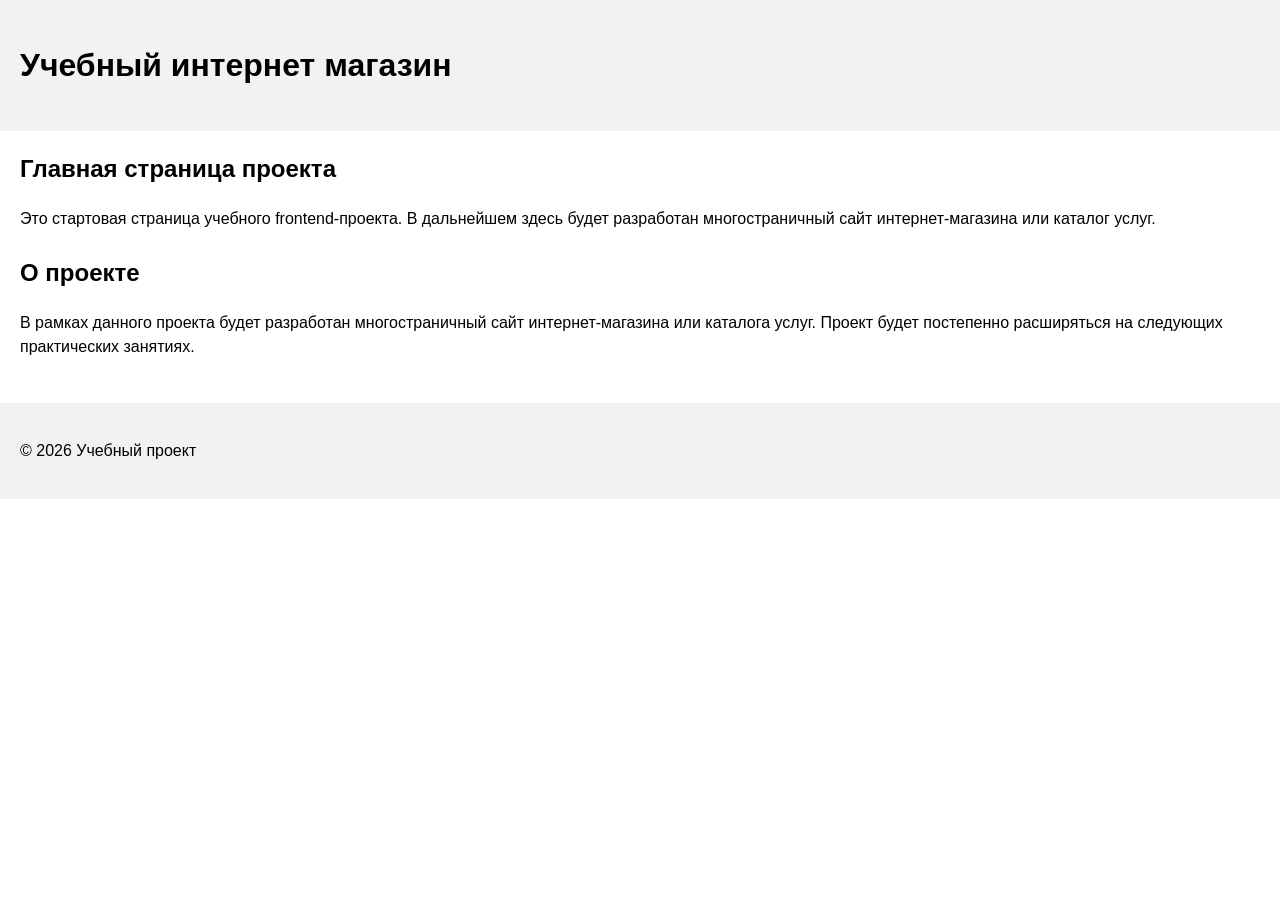
==== index.html @ 9c6c80d5 "feat: add project destriptin section" ====
<!DOCTYPE html>
<html lang="ru">
    <meta charset="UTF-8">
    <meta name = "viewport" content="width=device-width, initial-scale=1.0">
    <title>Каталог товаров</title>
    <link rel="stylesheet" href="css/style.css">

<body>
    <header>
        <h1>Учебный интернет магазин</h1>
    </header>

    <main>
        <section>
            <h2>Главная страница проекта</h2>
            <p>
                Это стартовая страница учебного frontend-проекта.
                В дальнейшем здесь будет разработан многостраничный сайт
                интернет-магазина или каталог услуг.
            </p>
        </section>
        <section>
            <h2>О проекте</h2>
            <p>
                В рамках данного проекта будет разработан многостраничный сайт
                интернет-магазина или каталога услуг. Проект будет постепенно
                расширяться на следующих практических занятиях.
            </p>
        </section>

    </main>

    <footer>
        <p>&copy; 2026 Учебный проект</p>
    </footer>
</body>
</html>
---- css/style.css ----
body {
    margin: 0;
    font-family: Arial, sans-serif;
    line-height: 1.5;
}

header,
main,
footer {
    padding: 20px;
}

header {
    background-color: #f2f2f2;
}

footer {
    background-color: #f2f2f2;
}

section {
  margin-bottom: 24px;
}

section h2 {
  margin-top: 0;
}
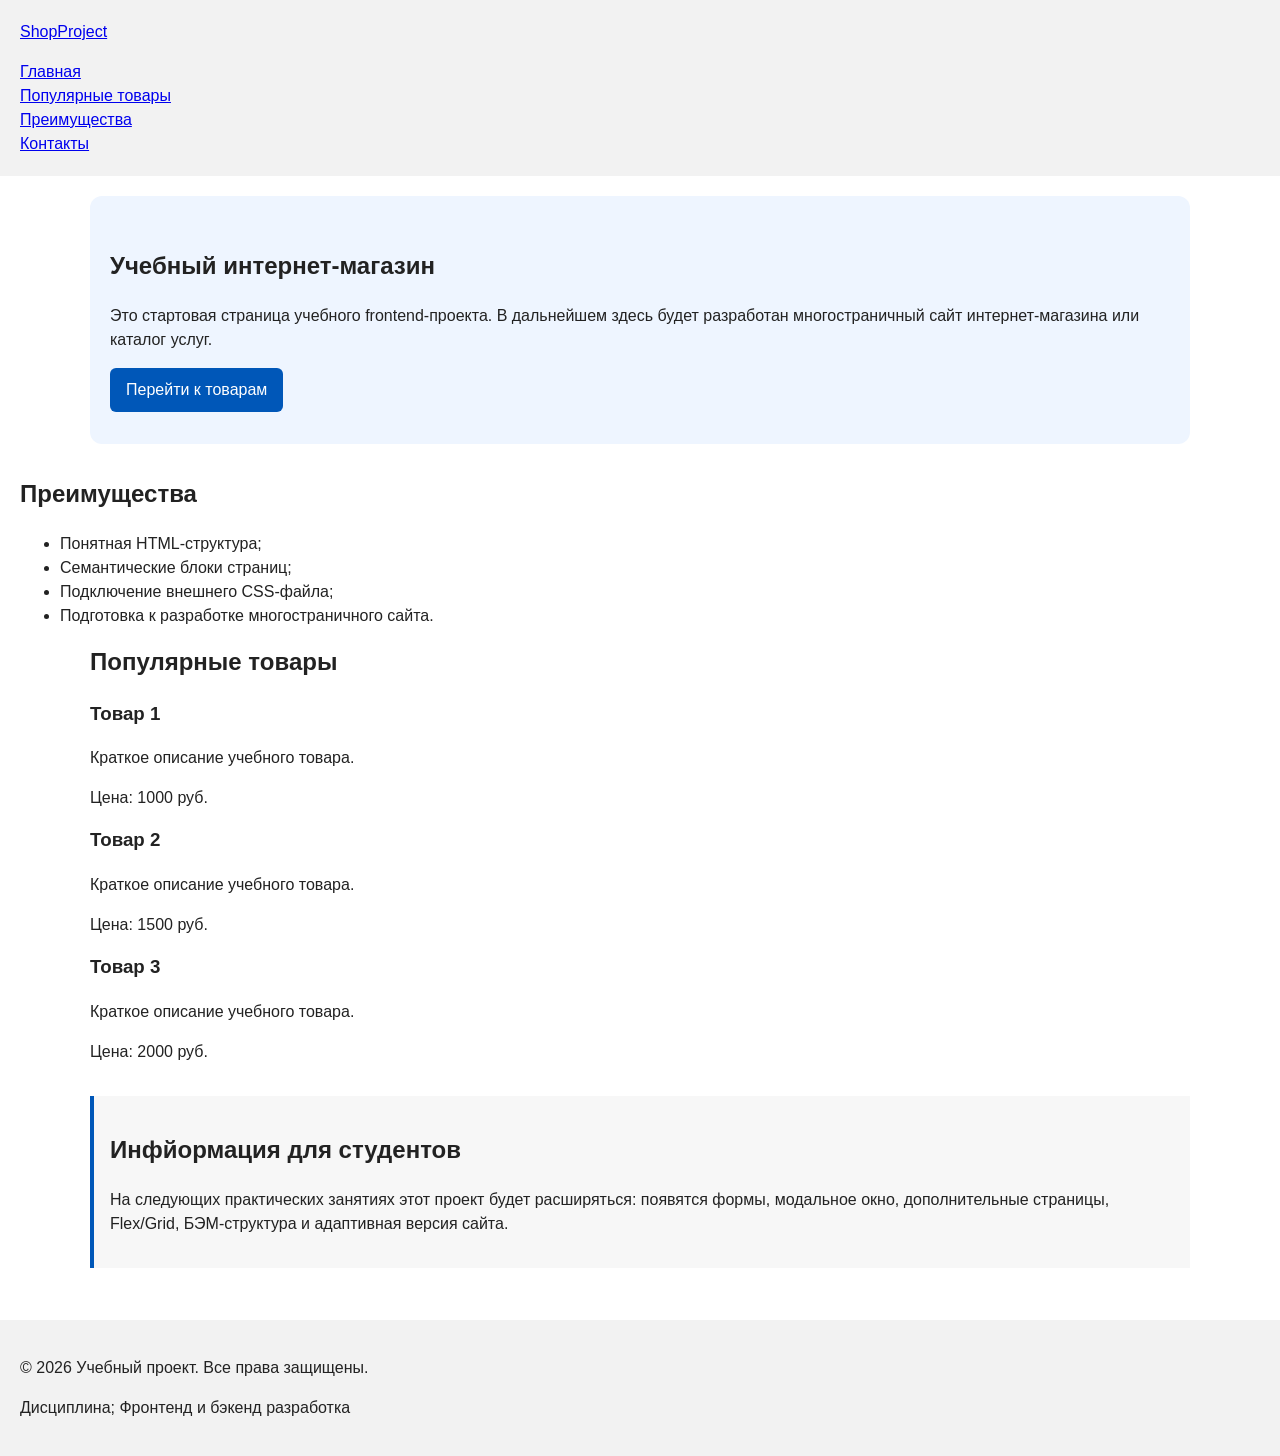
==== commit f843f460: "feat: Add html and css code" ====
--- a/index.html
+++ b/index.html
@@ -7,31 +7,76 @@
 
 <body>
     <header>
-        <h1>Учебный интернет магазин</h1>
+        <div class="site-header">
+            <a class="site-logo" href="index.htm">ShopProject</a>
+            <nav class="site-nav" aria-label="Основная навигация">
+                <ul class="site-nav__list">
+                    <li><a href="index.html">Главная</a></li>
+                    <li><a href="#popular">Популярные товары</a></li>
+                    <li><a href="advantages">Преимущества</a></li>
+                    <li><a href="#contacts">Контакты</a></li>
+                </ul>
+            </nav>
+        </div>
     </header>
 
     <main>
-        <section>
-            <h2>Главная страница проекта</h2>
+        <section class="hero">
+            <h1>Учебный интернет-магазин</h1>
             <p>
                 Это стартовая страница учебного frontend-проекта.
                 В дальнейшем здесь будет разработан многостраничный сайт
                 интернет-магазина или каталог услуг.
             </p>
-        </section>
-        <section>
-            <h2>О проекте</h2>
-            <p>
-                В рамках данного проекта будет разработан многостраничный сайт
-                интернет-магазина или каталога услуг. Проект будет постепенно
-                расширяться на следующих практических занятиях.
-            </p>
+            <a class="button" href="#popular">Перейти к товарам</a>
         </section>
 
+        <section class="selection" id="advantages">
+            <h2>Преимущества</h2>
+            
+            <ul class="advantages-list">
+                <li>Понятная HTML-структура;</li>
+                <li>Семантические блоки страниц;</li>
+                <li>Подключение внешнего CSS-файла;</li>
+                <li>Подготовка к разработке многостраничного сайта.</li>
+            </ul>
+        </section>
+        
+        <section class="section" id="popular">
+            <h2>Популярные товары</h2>
+
+            <article class="product-card">
+                <h3>Товар 1</h3>
+                <p>Краткое описание учебного товара.</p>
+                <p>Цена: 1000 руб.</p>
+            </article>
+
+            <article class="product-card">
+                <h3>Товар 2</h3>
+                <p>Краткое описание учебного товара.</p>
+                <p>Цена: 1500 руб.</p>
+            </article>
+            
+            <article class="product-card">
+                <h3>Товар 3</h3>
+                <p>Краткое описание учебного товара.</p>
+                <p>Цена: 2000 руб.</p>
+            </article>
+        </section>
+
+        <aside class="aside-info">
+            <h2>Инфйормация для студентов</h2>
+            <p>
+                На следующих практических занятиях этот проект будет расширяться:
+                появятся формы, модальное окно, дополнительные страницы, Flex/Grid,
+                БЭМ-структура и адаптивная версия сайта.
+            </p>
+        </aside>
     </main>
 
-    <footer>
-        <p>&copy; 2026 Учебный проект</p>
+    <footer id="contacts">
+        <p>&copy; 2026 Учебный проект. Все права защищены.</p>
+        <p>Дисциплина; Фронтенд и бэкенд разработка</p>
     </footer>
 </body>
 </html>
--- a/css/style.css
+++ b/css/style.css
@@ -1,7 +1,13 @@
+* {
+    box-sizing: border-box;
+}
+
 body {
     margin: 0;
     font-family: Arial, sans-serif;
     line-height: 1.5;
+    color:#222222;
+    background-color: #ffffff;
 }
 
 header,
@@ -18,10 +24,74 @@
     background-color: #f2f2f2;
 }
 
-section {
-  margin-bottom: 24px;
+.site-header {
+    max-width: 1100px;
+    margin: 0 outo;
 }
 
-section h2 {
-  margin-top: 0;
+.sile-logo {
+    font-weight: bold;
+    text-decoration: none;
+    color: #222222;
 }
+
+.site-nav__list {
+    padding: 0;
+    margin: 16px 0 0;
+    list-style: none;
+}
+
+.sile-nav__list li {
+    margin-bottom: 8px;
+}
+
+.sile-nav__list a {
+    color: #0057b8;
+    text-decoration: none;
+}
+
+.site-nav__list a:hover {
+    text-decoration: underline;
+}
+
+.hero {
+    max-width: 1100px;
+    margin: 0 auto 32px;
+    padding: 32px 20px;
+    background-color: #eef5ff;
+    border-radius: 12px;
+}
+
+.section {
+    max-width: 1100px;
+    margin: 0 auto 32px;
+}
+
+.section h2 {
+    margin-top: 0;
+}
+
+.product-card h3 {
+    margin-top: 0;
+}
+
+.button {
+    display: inline-block;
+    padding: 10px 16px;
+    color: #ffffff;
+    background-color: #0057b8;
+    text-decoration: none;
+    border-radius: 6px;
+}
+
+.button:hover {
+    background-color: #003f86;
+}
+
+.aside-info {
+    max-width: 1100px;
+    margin: 0 auto 32px;
+    padding: 16px;
+    border-left: 4px solid #0057b8;
+    background-color: #f7f7f7;
+}
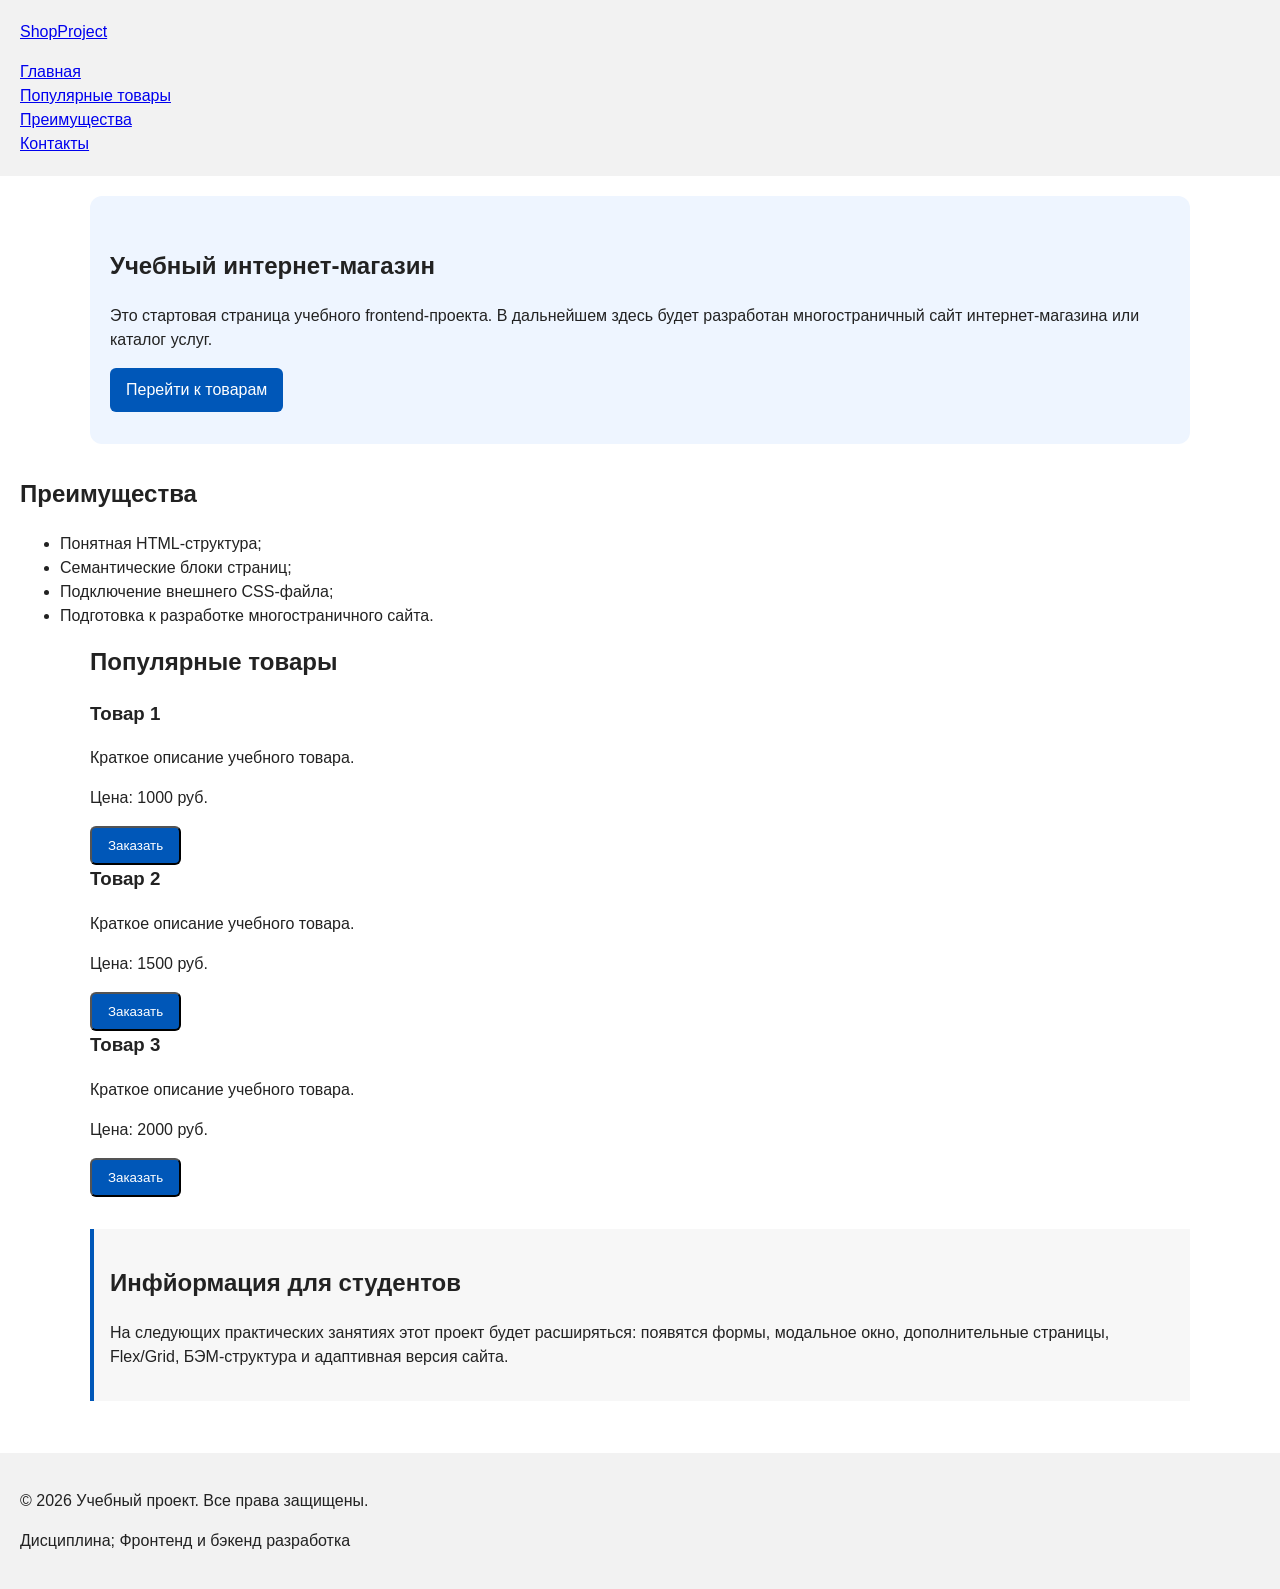
==== commit 5ec6c5c0: "feat: add order form modal and validation" ====
--- a/index.html
+++ b/index.html
@@ -1,9 +1,12 @@
 <!DOCTYPE html>
 <html lang="ru">
-    <meta charset="UTF-8">
-    <meta name = "viewport" content="width=device-width, initial-scale=1.0">
-    <title>Каталог товаров</title>
-    <link rel="stylesheet" href="css/style.css">
+    <head>
+        <meta charset="UTF-8">
+        <meta name = "viewport" content="width=device-width, initial-scale=1.0">
+        <title>Каталог товаров</title>
+        <link rel="stylesheet" href="css/style.css">
+        <script src="js/main.js" defer></script>
+    </head>
 
 <body>
     <header>
@@ -49,18 +52,27 @@
                 <h3>Товар 1</h3>
                 <p>Краткое описание учебного товара.</p>
                 <p>Цена: 1000 руб.</p>
+                <button class="button product-card__button" type="button" data-product="Товар 1">
+                    Заказать
+                </button>
             </article>
 
             <article class="product-card">
                 <h3>Товар 2</h3>
                 <p>Краткое описание учебного товара.</p>
                 <p>Цена: 1500 руб.</p>
+                <button class="button product-card__button" type="button" data-product="Товар 2">
+                    Заказать
+                </button>
             </article>
             
             <article class="product-card">
                 <h3>Товар 3</h3>
                 <p>Краткое описание учебного товара.</p>
                 <p>Цена: 2000 руб.</p>
+                <button class="button product-card__button" type="button" data-product="Товар 3">
+                    Заказать
+                </button>
             </article>
         </section>
 
@@ -78,5 +90,103 @@
         <p>&copy; 2026 Учебный проект. Все права защищены.</p>
         <p>Дисциплина; Фронтенд и бэкенд разработка</p>
     </footer>
+
+    <dialog class="order-dialog" id="order-dialog" aria-labelledby="order-dialog-title">
+        <h2 id="order-dialog-title">Оформление заявки</h2>
+
+        <form class="order-form" id="order-form" action="#" method="post" novalidate>
+            <input id="selected-product" name="selected-product" type="hidden">
+
+            <div class="form-field">
+                <label for="order-name">Имя</label>
+                <input
+                    id="order-name"
+                    name="name"
+                    type="text"
+                    placeholder="Ввкдите ваше имя"
+                    minlength="2"
+                    autocomplete="given-name"
+                    required
+                >
+            </div>
+
+            <div class="form-field">
+                <label for="order-email">E-mail</label>
+                <input
+                    id="order-email"
+                    name="email"
+                    type="email"
+                    placeholder="example@mail.ru"
+                    autocomplete="email"
+                    required
+                >
+            </div>
+
+            <div class="form-field">
+                <label for="order-phone">Телефон</label>
+                <input
+                    id="order-phone"
+                    name="order-phone"
+                    type="tel"
+                    inputmode="tel"
+                    placeholder="+7 (900) 000-00-00"
+                    pattern="^\+7 \(\d{3}\) \d{3}-\d{2}-\d{2}$"
+                    required
+                >
+                <small>Формат: +7 (900) 000-00-00</small>
+            </div>
+
+            <div class="form-field">
+                <label for="order-date">Дата связи</label>
+                <input
+                    id="order-date"
+                    name="date"
+                    type="date"
+                >
+            </div>
+
+            <div class="form-field">
+                <label for="order-topic">Тема заявки</label>
+                <select id="order-topic" name="topic" required>
+                    <option value="">Выберите тему</option>
+                    <option value="product">Заказ товара</option>
+                    <option value="consultation">Консультация</option>
+                    <option value="delivery">Доставка</option>
+                </select>
+                </div>
+
+            <div class="form-field">
+                <label for="order-comment">Комментарий</label>
+                <textarea
+                    id="order-comment"
+                    name="comment"
+                    rows="4"
+                    placeholder="Укажите дополнительную информацию"
+                ></textarea>
+            </div>
+
+            <div class="form-field form-field--checkbox">
+                <label>
+                    <input
+                    id="order-agreement"
+                    name="agreement"
+                    type="checkbox"
+                    required
+                    >
+                    Я согласен на обработку данных
+                </label>
+            </div>
+
+            <div class="form-actions">
+                <button type="button" id="close-order-dialog">Закрыть</button>
+                <button type="submit">Отправить заявку</button>
+            </div>
+
+        </form>
+    </dialog>
+
+    <p class="success-message" id="success-message" hidden>
+        Форма успешно отправлена!
+    </p>
 </body>
 </html>
--- a/css/style.css
+++ b/css/style.css
@@ -94,4 +94,70 @@
     padding: 16px;
     border-left: 4px solid #0057b8;
     background-color: #f7f7f7;
-}+}
+
+.order-dialog {
+  width: min(100% - 32px, 560px);
+  padding: 24px;
+  border: none;
+  border-radius: 12px;
+}
+
+.order-dialog::backdrop {
+  background-color: rgba(0, 0, 0, 0.5);
+}
+
+.form-field {
+  margin-bottom: 16px;
+}
+
+.form-field label {
+  display: block;
+  margin-bottom: 6px;
+}
+
+.form-field input,
+.form-field select,
+.form-field textarea {
+  width: 100%;
+  padding: 10px 12px;
+  border: 1px solid #cccccc;
+  border-radius: 6px;
+  font: inherit;
+}
+
+.form-field input[type="checkbox"] {
+  width: auto;
+}
+
+.form-field small {
+  display: block;
+  margin-top: 4px;
+  color: #666666;
+}
+
+.form-field input:focus-visible,
+.form-field select:focus-visible,
+.form-field textarea:focus-visible,
+.form-actions button:focus-visible {
+  outline: 2px solid #0057b8;
+  outline-offset: 2px;
+}
+
+[aria-invalid="true"] {
+  border-color: #b00020;
+}
+
+.form-actions {
+  display: flex;
+  gap: 12px;
+  margin-top: 20px;
+}
+
+.success-message {
+  max-width: 1100px;
+  margin: 24px auto;
+  padding: 16px;
+  border-left: 4px solid #168a2f;
+  background-color: #eefaf0;
+}
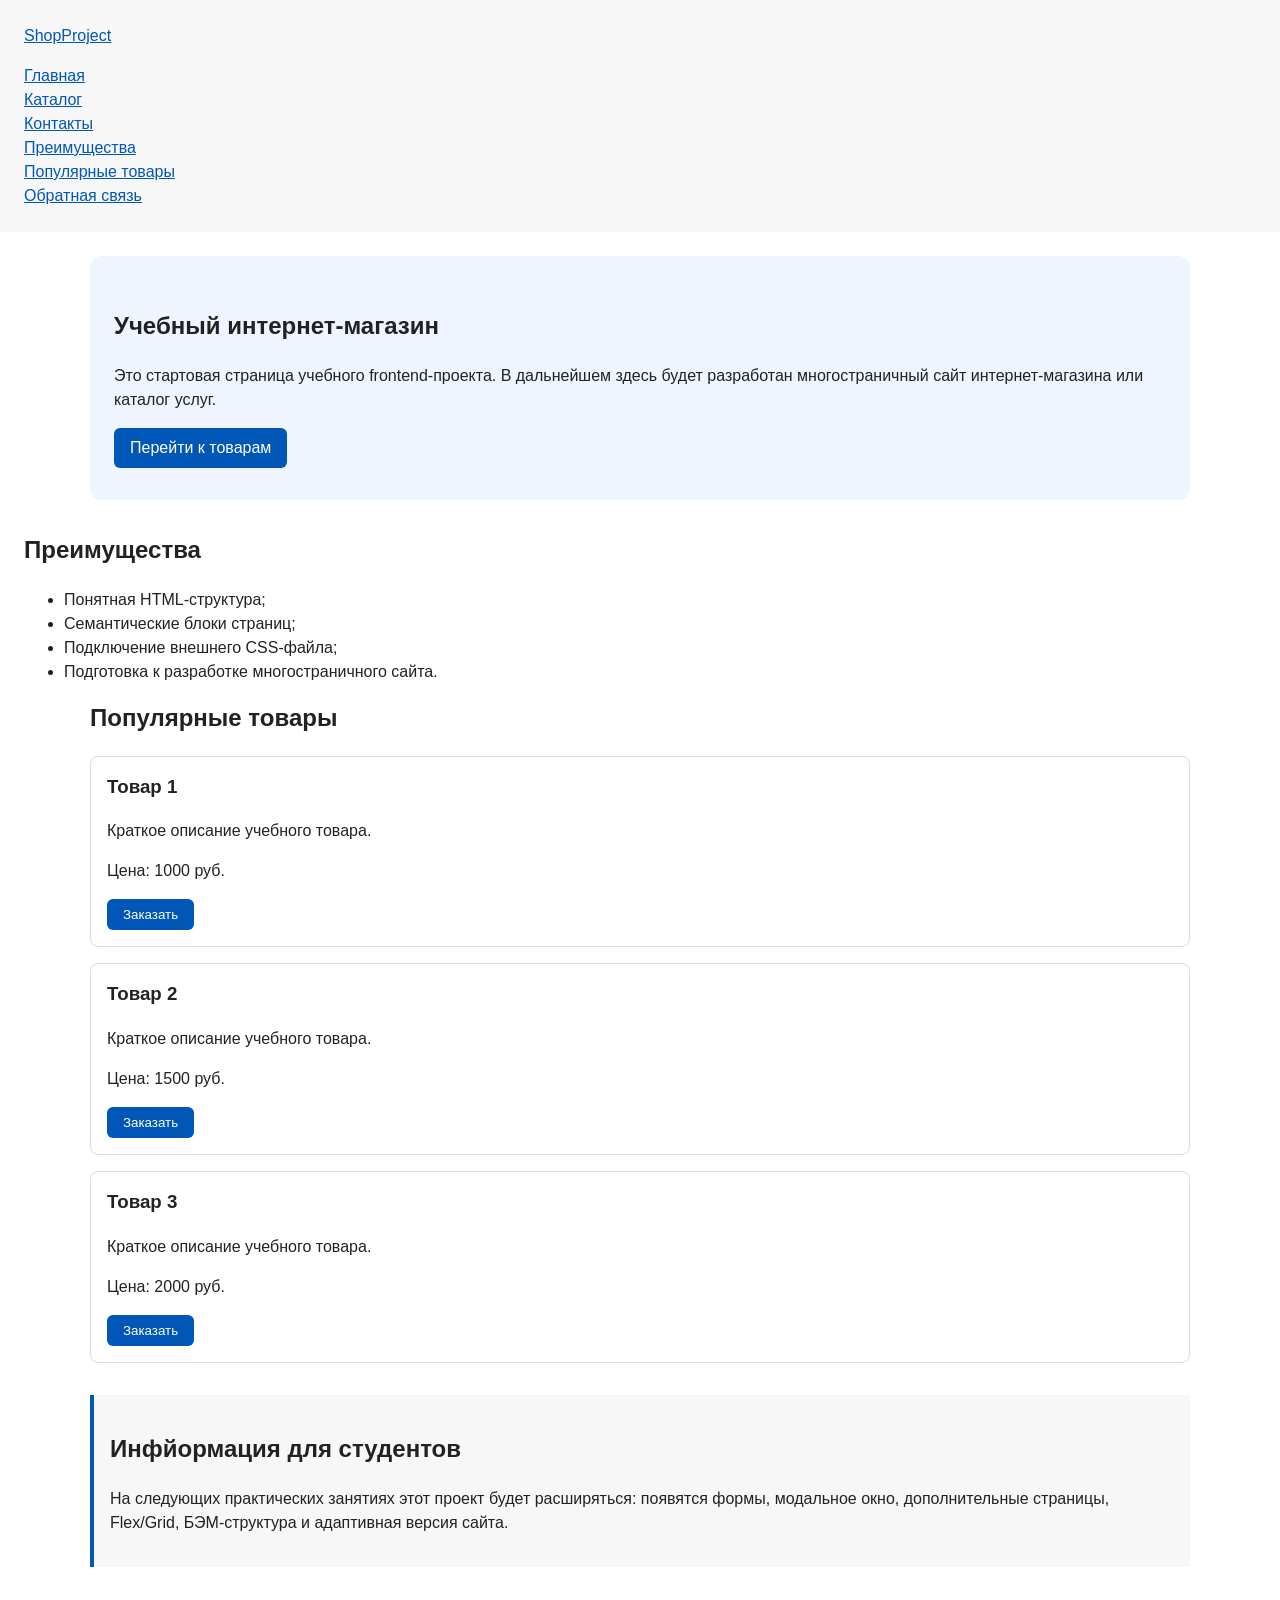
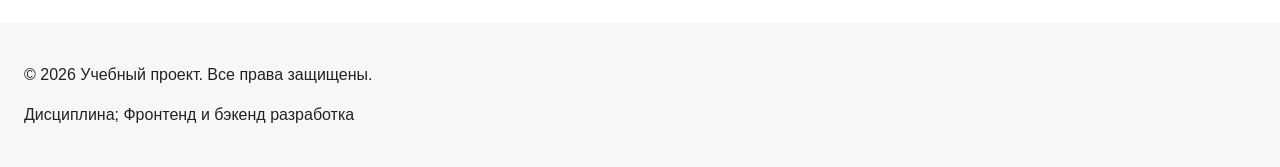
==== commit 34feea36: "feat: add multi-page structure navigation and anchors" ====
--- a/index.html
+++ b/index.html
@@ -15,9 +15,11 @@
             <nav class="site-nav" aria-label="Основная навигация">
                 <ul class="site-nav__list">
                     <li><a href="index.html">Главная</a></li>
-                    <li><a href="#popular">Популярные товары</a></li>
-                    <li><a href="advantages">Преимущества</a></li>
-                    <li><a href="#contacts">Контакты</a></li>
+                    <li><a href="catalog.html">Каталог</a></li>
+                    <li><a href="contacts.html">Контакты</a></li>
+                    <li><a href="index.html#advantages">Преимущества</a></li>
+                    <li><a href="index.html#popular">Популярные товары</a></li>
+                    <li><a href="index.html#contacts">Обратная связь</a></li>
                 </ul>
             </nav>
         </div>
--- a/css/style.css
+++ b/css/style.css
@@ -1,28 +1,86 @@
+/* ===============================
+   1. Переменные проекта
+   =============================== */
+:root {
+  /* Основные цвета проекта */
+  --color-bg: #ffffff;
+  --color-text: #222222;
+  --color-muted: #666666;
+  --color-primary: #0057b8;
+  --color-primary-dark: #003f86;
+  --color-border: #dddddd;
+  --color-surface: #f7f7f7;
+  --color-surface-accent: #eef5ff;
+  --color-danger: #b00020;
+  --color-success: #168a2f;
+  --color-success-bg: #eefaf0;
+  --color-white: #ffffff;
+
+  /* Отступы */
+  --space-xs: 4px;
+  --space-sm: 8px;
+  --space-md: 16px;
+  --space-lg: 24px;
+  --space-xl: 32px;
+
+  /* Скругления */
+  --radius-sm: 6px;
+  --radius-md: 8px;
+  --radius-lg: 12px;
+
+  /* Размеры */
+  --container-width: 1100px;
+}
+
+
+/* ===============================
+   2. Базовые стили
+   =============================== */
+
 * {
-    box-sizing: border-box;
+  box-sizing: border-box;
 }
 
 body {
-    margin: 0;
-    font-family: Arial, sans-serif;
-    line-height: 1.5;
-    color:#222222;
-    background-color: #ffffff;
-}
+  margin: 0;
+  font-family: Arial, sans-serif;
+  line-height: 1.5;
+  color: var(--color-text);
+  background-color: var(--color-bg);
+}
+
+/* ===============================
+   3. Общие элементы интерфейса
+   =============================== */
 
 header,
 main,
 footer {
-    padding: 20px;
-}
+  padding: var(--space-lg);
+}
+
 
 header {
-    background-color: #f2f2f2;
+  background-color: var(--color-surface);
 }
 
 footer {
-    background-color: #f2f2f2;
-}
+  background-color: var(--color-surface);
+}
+
+a {
+  color: var(--color-primary);
+}
+
+a:hover {
+  color: var(--color-primary-dark);
+}
+
+a:focus-visible {
+  outline: 2px solid var(--color-primary);
+  outline-offset: 3px;
+}
+
 
 .site-header {
     max-width: 1100px;
@@ -54,47 +112,83 @@
     text-decoration: underline;
 }
 
+/* ===============================
+   4. Компоненты страницы
+   =============================== */
+
+
 .hero {
-    max-width: 1100px;
-    margin: 0 auto 32px;
-    padding: 32px 20px;
-    background-color: #eef5ff;
-    border-radius: 12px;
+  max-width: var(--container-width);
+  margin: 0 auto var(--space-xl);
+  padding: var(--space-xl) var(--space-lg);
+  background-color: var(--color-surface-accent);
+  border-radius: var(--radius-lg);
 }
 
 .section {
-    max-width: 1100px;
-    margin: 0 auto 32px;
+  max-width: var(--container-width);
+  margin: 0 auto var(--space-xl);
 }
 
 .section h2 {
-    margin-top: 0;
+  margin-top: 0;
+}
+
+.product-card {
+  margin-bottom: var(--space-md);
+  padding: var(--space-md);
+  border: 1px solid var(--color-border);
+  border-radius: var(--radius-md);
+  background-color: var(--color-bg);
+}
+
+.product-card:hover {
+  border-color: var(--color-primary);
 }
 
 .product-card h3 {
-    margin-top: 0;
+  margin-top: 0;
 }
 
 .button {
-    display: inline-block;
-    padding: 10px 16px;
-    color: #ffffff;
-    background-color: #0057b8;
-    text-decoration: none;
-    border-radius: 6px;
+  display: inline-block;
+  padding: var(--space-sm) var(--space-md);
+  color: var(--color-white);
+  background-color: var(--color-primary);
+  text-decoration: none;
+  border: none;
+  border-radius: var(--radius-sm);
+  cursor: pointer;
 }
 
 .button:hover {
-    background-color: #003f86;
-}
+  background-color: var(--color-primary-dark);
+}
+
+.button:focus-visible {
+  outline: 2px solid var(--color-primary);
+  outline-offset: 3px;
+}
+
+.button:disabled {
+  opacity: 0.6;
+  cursor: not-allowed;
+}
+
 
 .aside-info {
-    max-width: 1100px;
-    margin: 0 auto 32px;
-    padding: 16px;
-    border-left: 4px solid #0057b8;
-    background-color: #f7f7f7;
-}
+  max-width: var(--container-width);
+  margin: 0 auto var(--space-xl);
+  padding: var(--space-md);
+  border-left: 4px solid var(--color-primary);
+  background-color: var(--color-surface);
+}
+
+
+/* ===============================
+   5. Форма и модальное окно
+   =============================== */
+
 
 .order-dialog {
   width: min(100% - 32px, 560px);
@@ -107,24 +201,32 @@
   background-color: rgba(0, 0, 0, 0.5);
 }
 
+.order-dialog {
+  width: min(100% - 32px, 560px);
+  padding: var(--space-lg);
+  border: none;
+  border-radius: var(--radius-lg);
+}
+
+.order-dialog::backdrop {
+  background-color: rgba(0, 0, 0, 0.5);
+}
+
 .form-field {
-  margin-bottom: 16px;
+  margin-bottom: var(--space-md);
 }
 
 .form-field label {
   display: block;
-  margin-bottom: 6px;
-}
-
-.form-field input,
-.form-field select,
-.form-field textarea {
-  width: 100%;
-  padding: 10px 12px;
-  border: 1px solid #cccccc;
-  border-radius: 6px;
-  font: inherit;
-}
+  margin-bottom: var(--space-xs);
+}
+
+.form-field input:hover,
+.form-field select:hover,
+.form-field textarea:hover {
+  border-color: var(--color-primary);
+}
+
 
 .form-field input[type="checkbox"] {
   width: auto;
@@ -132,32 +234,27 @@
 
 .form-field small {
   display: block;
-  margin-top: 4px;
-  color: #666666;
+  margin-top: var(--space-xs);
+  color: var(--color-muted);
 }
 
 .form-field input:focus-visible,
 .form-field select:focus-visible,
 .form-field textarea:focus-visible,
 .form-actions button:focus-visible {
-  outline: 2px solid #0057b8;
-  outline-offset: 2px;
+  outline: 2px solid var(--color-primary);
+  outline-offset: 3px;
 }
 
 [aria-invalid="true"] {
-  border-color: #b00020;
-}
-
-.form-actions {
-  display: flex;
-  gap: 12px;
-  margin-top: 20px;
+  border-color: var(--color-danger);
 }
 
 .success-message {
-  max-width: 1100px;
-  margin: 24px auto;
-  padding: 16px;
-  border-left: 4px solid #168a2f;
-  background-color: #eefaf0;
-}
+  max-width: var(--container-width);
+  margin: var(--space-lg) auto;
+  padding: var(--space-md);
+  border-left: 4px solid var(--color-success);
+  background-color: var(--color-success-bg);
+}
+
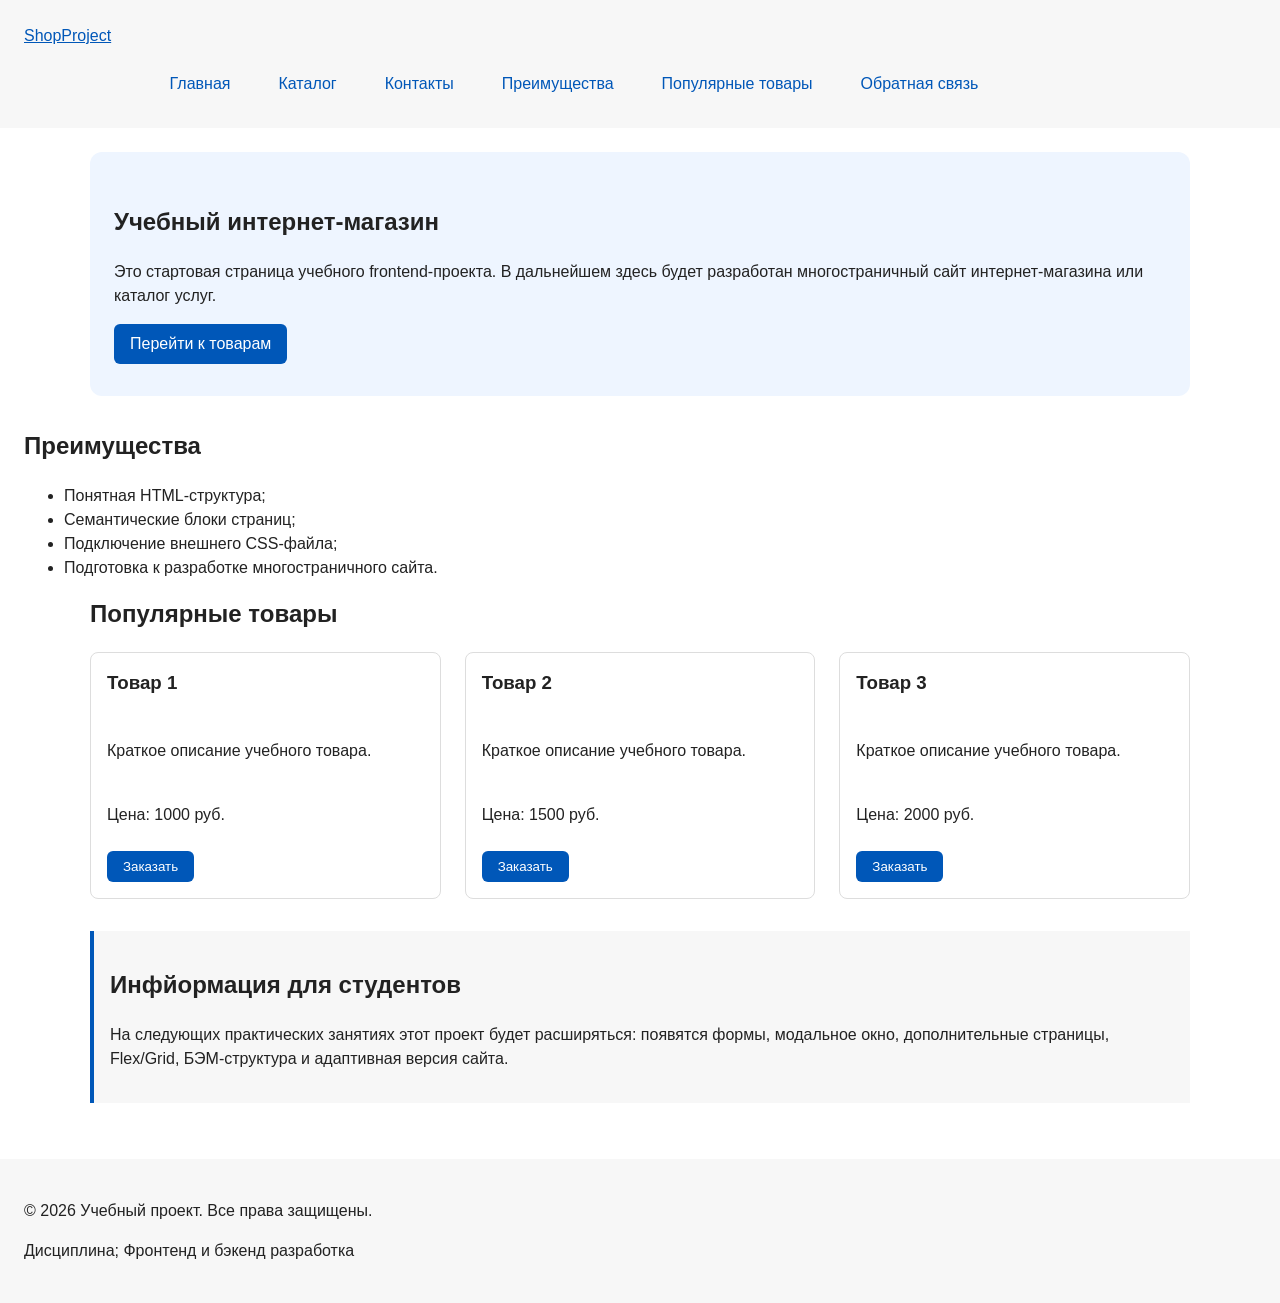
==== commit fd632248: "feat: add flex navigation and calalog layout" ====
--- a/index.html
+++ b/index.html
@@ -50,33 +50,36 @@
         <section class="section" id="popular">
             <h2>Популярные товары</h2>
 
-            <article class="product-card">
-                <h3>Товар 1</h3>
-                <p>Краткое описание учебного товара.</p>
-                <p>Цена: 1000 руб.</p>
-                <button class="button product-card__button" type="button" data-product="Товар 1">
-                    Заказать
-                </button>
-            </article>
+            <div class="products-grid">
+                <article class="product-card">
+                    <h3>Товар 1</h3>
+                    <p>Краткое описание учебного товара.</p>
+                    <p>Цена: 1000 руб.</p>
+                    <button class="button product-card__button" type="button" data-product="Товар 1">
+                        Заказать
+                    </button>
+                </article>
 
-            <article class="product-card">
-                <h3>Товар 2</h3>
-                <p>Краткое описание учебного товара.</p>
-                <p>Цена: 1500 руб.</p>
-                <button class="button product-card__button" type="button" data-product="Товар 2">
-                    Заказать
-                </button>
-            </article>
-            
-            <article class="product-card">
-                <h3>Товар 3</h3>
-                <p>Краткое описание учебного товара.</p>
-                <p>Цена: 2000 руб.</p>
-                <button class="button product-card__button" type="button" data-product="Товар 3">
-                    Заказать
-                </button>
-            </article>
-        </section>
+                <article class="product-card">
+                    <h3>Товар 2</h3>
+                    <p>Краткое описание учебного товара.</p>
+                    <p>Цена: 1500 руб.</p>
+                    <button class="button product-card__button" type="button" data-product="Товар 2">
+                        Заказать
+                    </button>
+                </article>
+
+                <article class="product-card">
+                    <h3>Товар 3</h3>
+                    <p>Краткое описание учебного товара.</p>
+                    <p>Цена: 2000 руб.</p>
+                    <button class="button product-card__button" type="button" data-product="Товар 3">
+                        Заказать
+                    </button>
+                </article>
+            </div>
+            </section>
+
 
         <aside class="aside-info">
             <h2>Инфйормация для студентов</h2>
--- a/css/style.css
+++ b/css/style.css
@@ -49,6 +49,87 @@
   background-color: var(--color-bg);
 }
 
+.breadcrumbs {
+  max-width: var(--container-width);
+  margin: 0 auto var(--space-md);
+  font-size: 14px;
+  color: var(--color-muted);
+}
+
+.breadcrumbs a {
+  color: var(--color-primary);
+}
+
+.breadcrumbs span::before {
+  content: " / ";
+  color: var(--color-muted);
+}
+
+html {
+  scroll-behavior: smooth;
+}
+
+:target {
+  outline: 2px dashed var(--color-primary);
+  outline-offset: 4px;
+}
+
+.products-grid {
+  display: grid;
+  grid-template-columns: repeat(3, 1fr);
+  gap: var(--space-lg);
+}
+
+.catalog-layout {
+  max-width: var(--container-width);
+  margin: 0 auto var(--space-xl);
+  display: grid;
+  grid-template-columns: 260px 1fr;
+  grid-template-areas: "filters products";
+  gap: var(--space-lg);
+}
+
+.catalog-filters {
+  grid-area: filters;
+  padding: var(--space-md);
+  border: 1px solid var(--color-border);
+  border-radius: var(--radius-md);
+  background-color: var(--color-surface);
+}
+
+.catalog-products {
+  grid-area: products;
+}
+
+.filters-form {
+  display: grid;
+  gap: var(--space-md);
+}
+
+.filters-form fieldset {
+  margin: 0;
+  padding: var(--space-md);
+  border: 1px solid var(--color-border);
+  border-radius: var(--radius-sm);
+}
+
+.filters-form legend {
+  font-weight: 700;
+}
+
+.filters-form label {
+  display: block;
+  margin-bottom: var(--space-sm);
+}
+
+.filters-form input[type="number"] {
+  width: 100%;
+  padding: 8px 10px;
+  border: 1px solid var(--color-border);
+  border-radius: var(--radius-sm);
+  font: inherit;
+}
+
 /* ===============================
    3. Общие элементы интерфейса
    =============================== */
@@ -94,23 +175,29 @@
 }
 
 .site-nav__list {
-    padding: 0;
-    margin: 16px 0 0;
-    list-style: none;
-}
-
-.sile-nav__list li {
-    margin-bottom: 8px;
-}
-
-.sile-nav__list a {
-    color: #0057b8;
-    text-decoration: none;
+  display: flex;
+  flex-wrap: wrap;
+  justify-content: center;
+  align-items: center;
+  gap: var(--space-md);
+  padding: 0;
+  margin: var(--space-md) 0 0;
+  list-style: none;
+}
+
+.site-nav__list a {
+  display: inline-block;
+  padding: var(--space-sm) var(--space-md);
+  color: var(--color-primary);
+  text-decoration: none;
+  border-radius: var(--radius-sm);
 }
 
 .site-nav__list a:hover {
-    text-decoration: underline;
-}
+  color: var(--color-white);
+  background-color: var(--color-primary);
+}
+
 
 /* ===============================
    4. Компоненты страницы
@@ -135,11 +222,19 @@
 }
 
 .product-card {
-  margin-bottom: var(--space-md);
+  display: flex;
+  flex-direction: column;
+  gap: var(--space-sm);
+  margin-bottom: 0;
   padding: var(--space-md);
   border: 1px solid var(--color-border);
   border-radius: var(--radius-md);
   background-color: var(--color-bg);
+}
+
+.product-card .button {
+  margin-top: auto;
+  align-self: flex-start;
 }
 
 .product-card:hover {
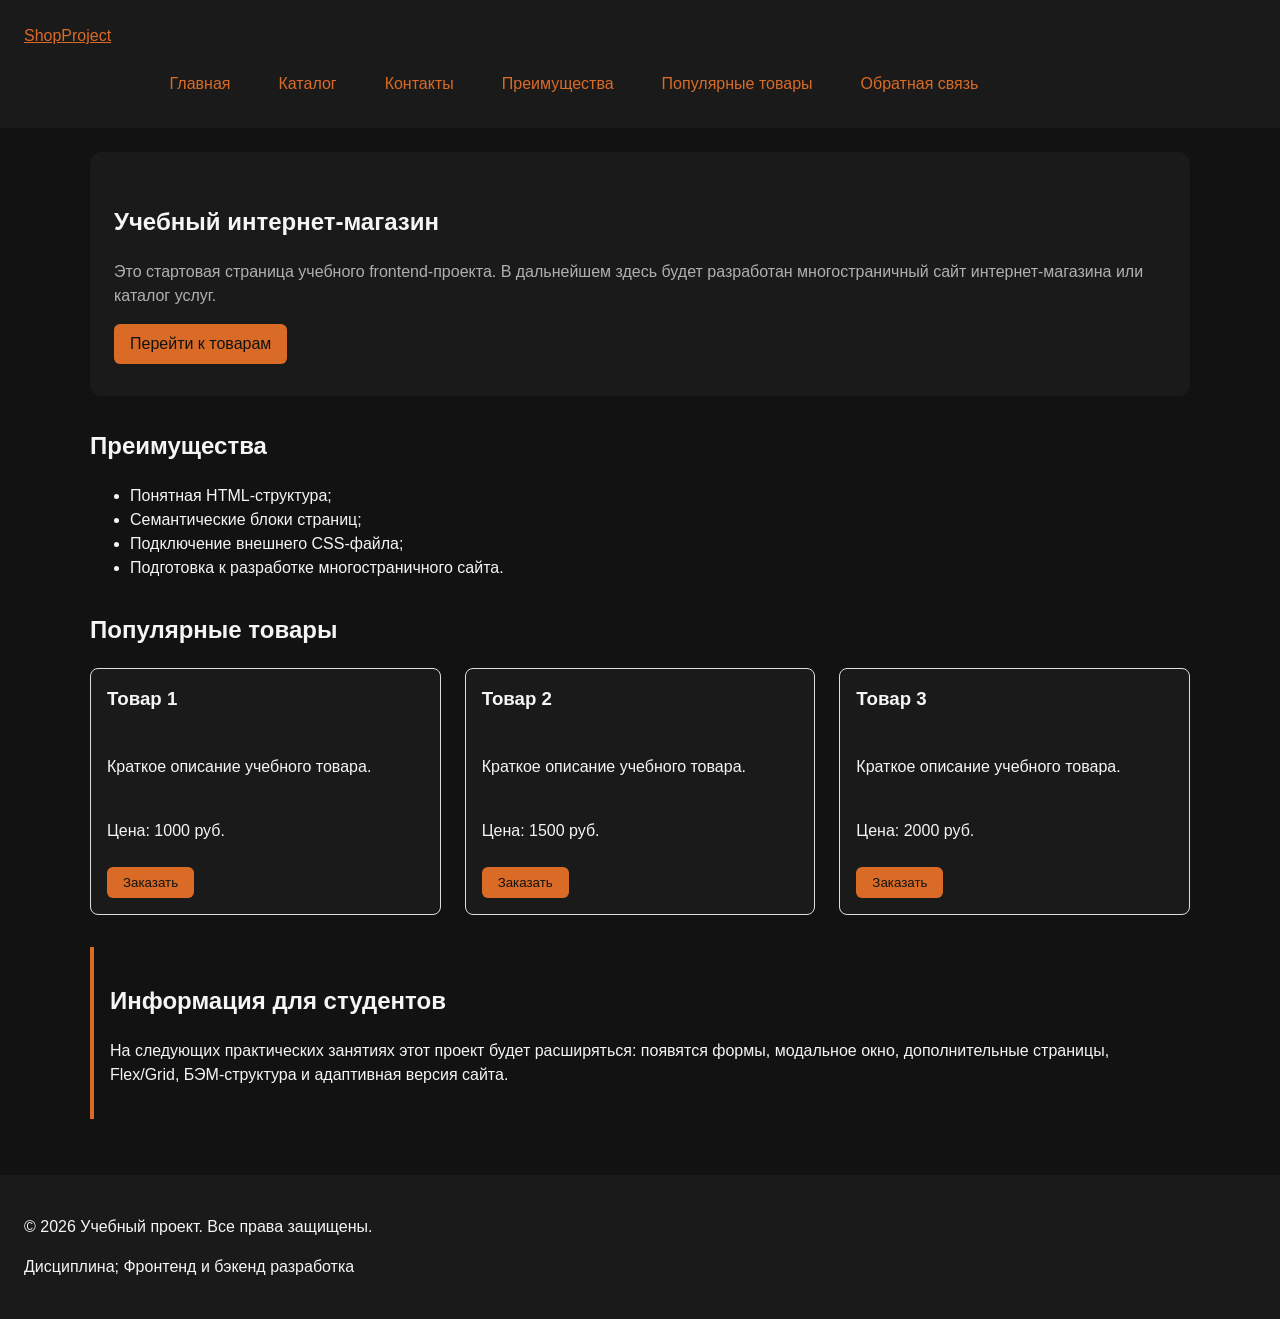
==== commit 6cfe2466: "fear: new desigh" ====
--- a/index.html
+++ b/index.html
@@ -36,7 +36,7 @@
             <a class="button" href="#popular">Перейти к товарам</a>
         </section>
 
-        <section class="selection" id="advantages">
+        <section class="section" id="advantages">
             <h2>Преимущества</h2>
             
             <ul class="advantages-list">
@@ -82,7 +82,7 @@
 
 
         <aside class="aside-info">
-            <h2>Инфйормация для студентов</h2>
+            <h2>Информация для студентов</h2>
             <p>
                 На следующих практических занятиях этот проект будет расширяться:
                 появятся формы, модальное окно, дополнительные страницы, Flex/Grid,
@@ -98,23 +98,24 @@
 
     <dialog class="order-dialog" id="order-dialog" aria-labelledby="order-dialog-title">
         <h2 id="order-dialog-title">Оформление заявки</h2>
-
+        
         <form class="order-form" id="order-form" action="#" method="post" novalidate>
             <input id="selected-product" name="selected-product" type="hidden">
-
+            
             <div class="form-field">
                 <label for="order-name">Имя</label>
                 <input
                     id="order-name"
                     name="name"
                     type="text"
-                    placeholder="Ввкдите ваше имя"
+                    placeholder="Введите ваше имя"
                     minlength="2"
                     autocomplete="given-name"
                     required
                 >
             </div>
-
+            
+            
             <div class="form-field">
                 <label for="order-email">E-mail</label>
                 <input
@@ -126,7 +127,8 @@
                     required
                 >
             </div>
-
+            
+            
             <div class="form-field">
                 <label for="order-phone">Телефон</label>
                 <input
@@ -140,7 +142,8 @@
                 >
                 <small>Формат: +7 (900) 000-00-00</small>
             </div>
-
+            
+            
             <div class="form-field">
                 <label for="order-date">Дата связи</label>
                 <input
@@ -149,7 +152,7 @@
                     type="date"
                 >
             </div>
-
+            
             <div class="form-field">
                 <label for="order-topic">Тема заявки</label>
                 <select id="order-topic" name="topic" required>
@@ -158,8 +161,8 @@
                     <option value="consultation">Консультация</option>
                     <option value="delivery">Доставка</option>
                 </select>
-                </div>
-
+            </div>     
+            
             <div class="form-field">
                 <label for="order-comment">Комментарий</label>
                 <textarea
@@ -168,8 +171,8 @@
                     rows="4"
                     placeholder="Укажите дополнительную информацию"
                 ></textarea>
-            </div>
-
+            </div>        
+            
             <div class="form-field form-field--checkbox">
                 <label>
                     <input
@@ -181,7 +184,7 @@
                     Я согласен на обработку данных
                 </label>
             </div>
-
+            
             <div class="form-actions">
                 <button type="button" id="close-order-dialog">Закрыть</button>
                 <button type="submit">Отправить заявку</button>
@@ -189,6 +192,43 @@
 
         </form>
     </dialog>
+
+    <!-- <form class="login" id="login-dialog" aria-labelledby="login-dialog-title">
+        <h2 id="login-dialog-title">Sign in</h2>
+        <form class="login-form" id="login-form" action="#" method="post" novalidate>
+            <div class="form-field">
+                <input 
+                id="username"
+                name="username"
+                type="text"
+                placeholder="Введите ваше имя"
+                minlength="2"
+                required
+                >
+            </div>
+
+            <div class="form-field">
+                <input 
+                id="password"
+                name="password"
+                type="text"
+                placeholder="Введите пароль"
+                minlength="4"
+                required
+                >
+            </div>
+
+            <div class="remember">
+                <label for=""><input type="checkbox">Запомнить</label>
+                <a href="#">Забыл пароль</a>
+            </div>
+
+            <button type="submit" class="button">Sign in</button>
+
+            <div class="Sign-up"></div>
+            
+        </form>
+    </dialog> -->
 
     <p class="success-message" id="success-message" hidden>
         Форма успешно отправлена!
--- a/css/style.css
+++ b/css/style.css
@@ -3,18 +3,20 @@
    =============================== */
 :root {
   /* Основные цвета проекта */
-  --color-bg: #ffffff;
-  --color-text: #222222;
+  --color-bg: #121212;
+  --color-text-title: #F5F5F5;
+  --color-text:#B0B0B0;
   --color-muted: #666666;
-  --color-primary: #0057b8;
-  --color-primary-dark: #003f86;
+  --color-primary: #D96B27;
+  --color-primary-dark: #c25e00;
   --color-border: #dddddd;
-  --color-surface: #f7f7f7;
-  --color-surface-accent: #eef5ff;
+  --color-surface: #1A1A1A;
+  --color-surface-accent: #1A1A1A;
   --color-danger: #b00020;
   --color-success: #168a2f;
   --color-success-bg: #eefaf0;
   --color-white: #ffffff;
+  --color-black: #121212;
 
   /* Отступы */
   --space-xs: 4px;
@@ -45,7 +47,7 @@
   margin: 0;
   font-family: Arial, sans-serif;
   line-height: 1.5;
-  color: var(--color-text);
+  color: var(--color-text-title);
   background-color: var(--color-bg);
 }
 
@@ -198,7 +200,6 @@
   background-color: var(--color-primary);
 }
 
-
 /* ===============================
    4. Компоненты страницы
    =============================== */
@@ -210,6 +211,10 @@
   padding: var(--space-xl) var(--space-lg);
   background-color: var(--color-surface-accent);
   border-radius: var(--radius-lg);
+}
+
+.hero p {
+  color: var(--color-text)
 }
 
 .section {
@@ -229,7 +234,7 @@
   padding: var(--space-md);
   border: 1px solid var(--color-border);
   border-radius: var(--radius-md);
-  background-color: var(--color-bg);
+  background-color: var(--color-surface);
 }
 
 .product-card .button {
@@ -248,7 +253,7 @@
 .button {
   display: inline-block;
   padding: var(--space-sm) var(--space-md);
-  color: var(--color-white);
+  color: var(--color-black);
   background-color: var(--color-primary);
   text-decoration: none;
   border: none;
@@ -258,6 +263,7 @@
 
 .button:hover {
   background-color: var(--color-primary-dark);
+  color: var(--color-black);
 }
 
 .button:focus-visible {
@@ -276,7 +282,7 @@
   margin: 0 auto var(--space-xl);
   padding: var(--space-md);
   border-left: 4px solid var(--color-primary);
-  background-color: var(--color-surface);
+  background-color: var(--color-bg);
 }
 
 
@@ -301,14 +307,20 @@
   padding: var(--space-lg);
   border: none;
   border-radius: var(--radius-lg);
+  background-color: var(--color-bg);
+  color: var(--color-text-title);
 }
 
 .order-dialog::backdrop {
   background-color: rgba(0, 0, 0, 0.5);
 }
 
+.order-dialog h2 {
+  border-bottom: 3px solid var(--color-primary);
+}
+
 .form-field {
-  margin-bottom: var(--space-md);
+  margin-bottom: var(--space-sm);
 }
 
 .form-field label {
@@ -316,12 +328,20 @@
   margin-bottom: var(--space-xs);
 }
 
+.form-field input,
+.form-field select,
+.form-field textarea {
+  border-radius: var(--radius-md);
+  padding: 5px var(--space-md);
+}
+
 .form-field input:hover,
 .form-field select:hover,
 .form-field textarea:hover {
-  border-color: var(--color-primary);
-}
-
+  transform-origin: left bottom;
+  transform: scale(1.1);
+  transition: 0.5s ease;
+}
 
 .form-field input[type="checkbox"] {
   width: auto;
@@ -339,6 +359,22 @@
 .form-actions button:focus-visible {
   outline: 2px solid var(--color-primary);
   outline-offset: 3px;
+  transform-origin: left bottom;
+  transform: scale(1.1);
+  transition: 0.5s ease;
+}
+
+.form-actions button {
+  padding: var(--space-sm) var(--space-md);
+  background-color: var(--color-primary);
+  color: var(--color-black);
+  border-radius: var(--radius-sm);
+  border: none;
+}
+
+.form-actions button:hover{
+  background-color: var(--color-primary-dark);
+  color: var(--color-black);
 }
 
 [aria-invalid="true"] {
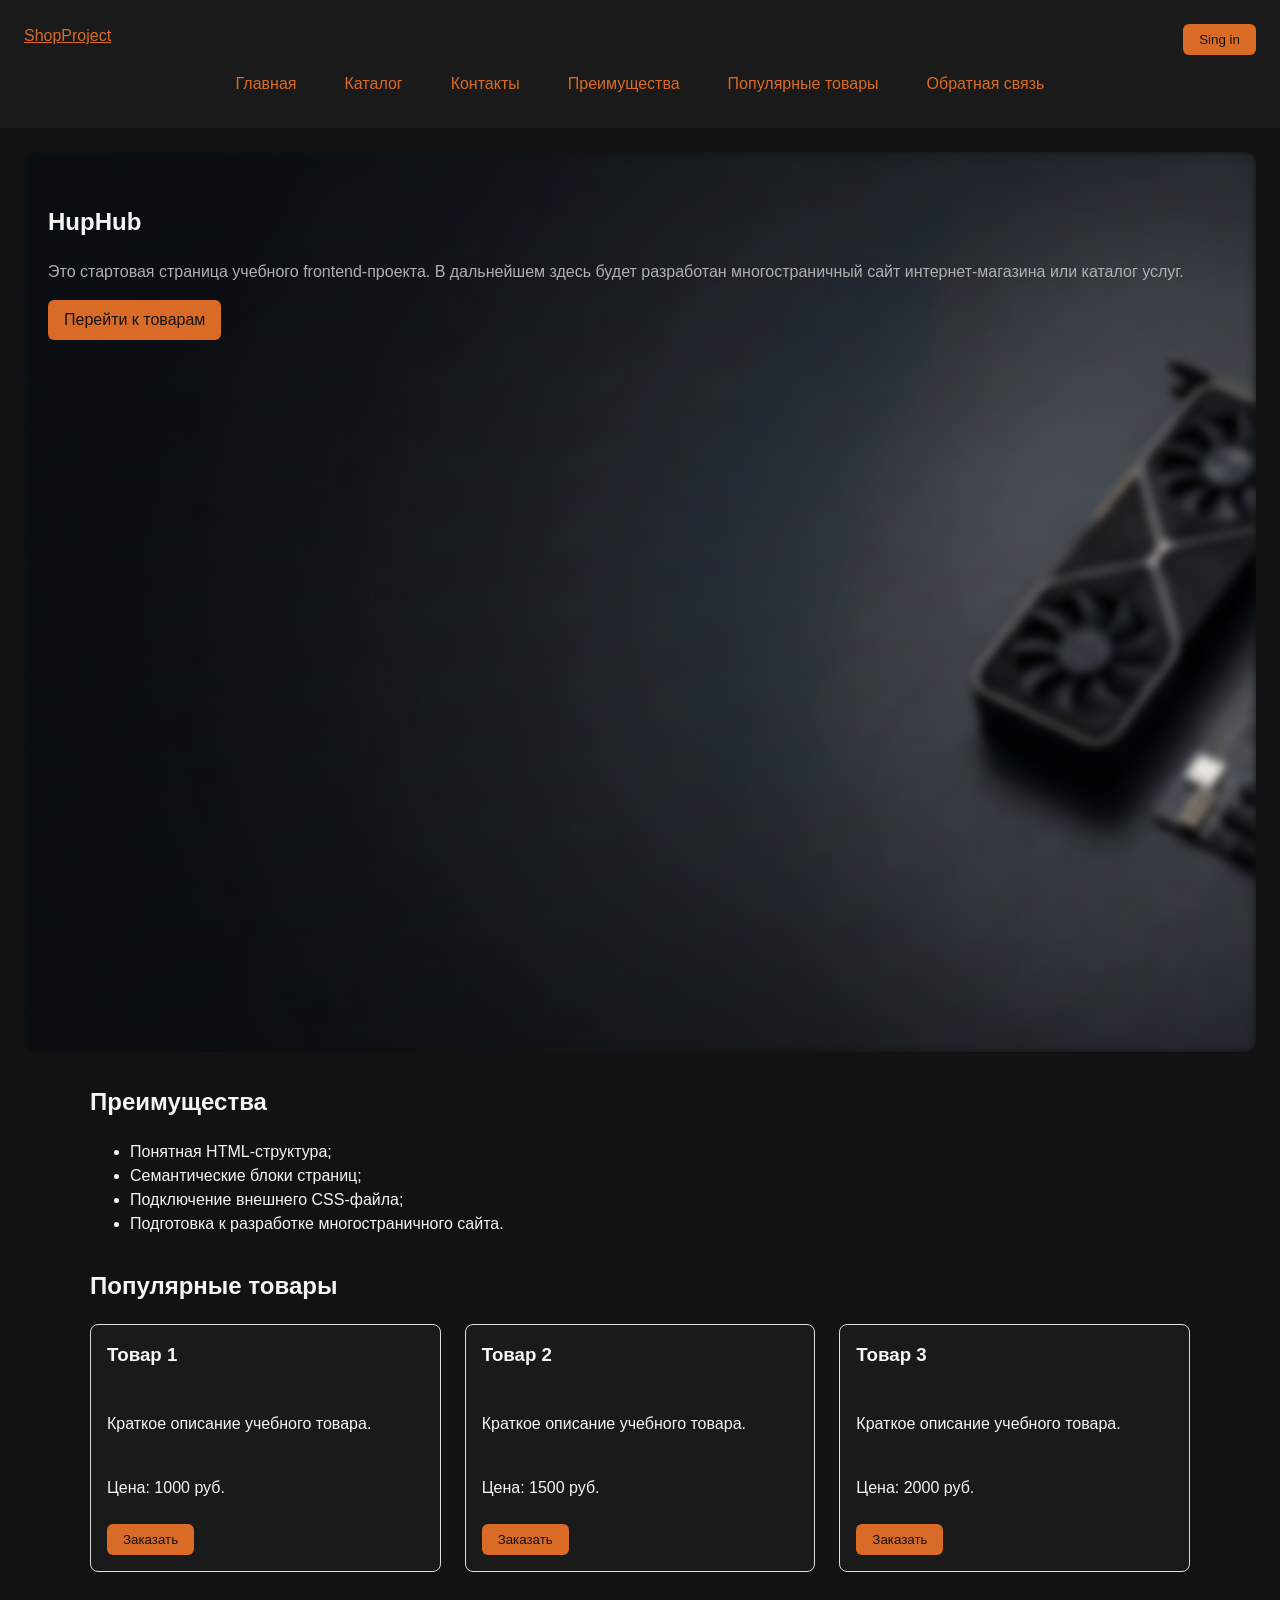
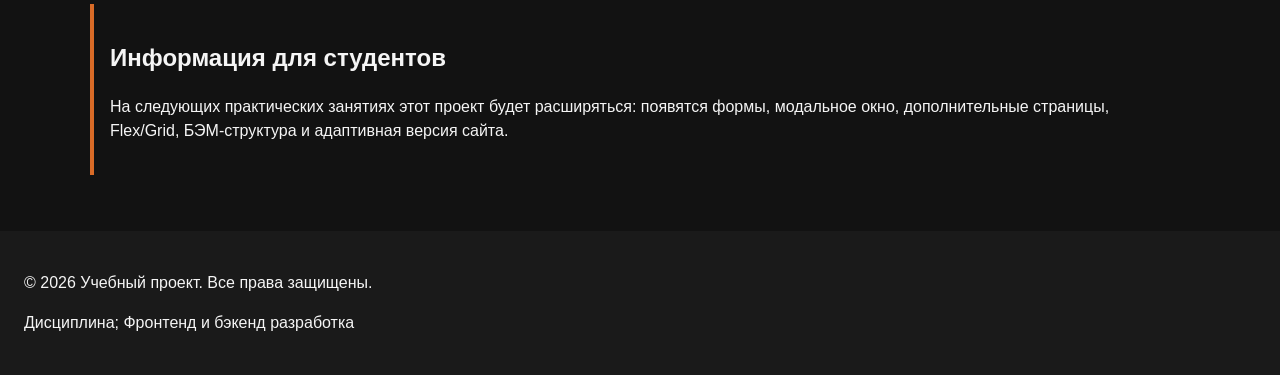
==== commit 5d6b1ca2: "feat: new image and sing in gialog" ====
--- a/index.html
+++ b/index.html
@@ -12,6 +12,7 @@
     <header>
         <div class="site-header">
             <a class="site-logo" href="index.htm">ShopProject</a>
+            <button class="login__button" type="button">Sing in</button>
             <nav class="site-nav" aria-label="Основная навигация">
                 <ul class="site-nav__list">
                     <li><a href="index.html">Главная</a></li>
@@ -27,13 +28,16 @@
 
     <main>
         <section class="hero">
-            <h1>Учебный интернет-магазин</h1>
-            <p>
-                Это стартовая страница учебного frontend-проекта.
-                В дальнейшем здесь будет разработан многостраничный сайт
-                интернет-магазина или каталог услуг.
-            </p>
-            <a class="button" href="#popular">Перейти к товарам</a>
+            <div class="bg-image"></div>
+            <div class="content">
+                <h1>HupHub</h1>
+                <p>
+                    Это стартовая страница учебного frontend-проекта.
+                    В дальнейшем здесь будет разработан многостраничный сайт
+                    интернет-магазина или каталог услуг.
+                </p>
+                <a class="button" href="#popular">Перейти к товарам</a>
+            </div>
         </section>
 
         <section class="section" id="advantages">
@@ -192,8 +196,8 @@
 
         </form>
     </dialog>
-
-    <!-- <form class="login" id="login-dialog" aria-labelledby="login-dialog-title">
+    
+    <dialog class="login-dialog" id="login-dialog" aria-labelledby="login-dialog-title">
         <h2 id="login-dialog-title">Sign in</h2>
         <form class="login-form" id="login-form" action="#" method="post" novalidate>
             <div class="form-field">
@@ -218,17 +222,25 @@
                 >
             </div>
 
-            <div class="remember">
-                <label for=""><input type="checkbox">Запомнить</label>
-                <a href="#">Забыл пароль</a>
-            </div>
-
-            <button type="submit" class="button">Sign in</button>
-
-            <div class="Sign-up"></div>
+             <div class="form-field form-field--checkbox">
+                <label>
+                    <input
+                    id="remember"
+                    name="remember"
+                    type="checkbox"
+                    required
+                    >
+                    Запомнить
+                </label>
+            </div>
+
+            <div class="form-actions">
+                <button type="button">Sigh in</button>
+                <button type="button" class="close-login-dialog">Close</button>
+            </div>
             
         </form>
-    </dialog> -->
+    </dialog>
 
     <p class="success-message" id="success-message" hidden>
         Форма успешно отправлена!
--- a/css/style.css
+++ b/css/style.css
@@ -32,6 +32,7 @@
 
   /* Размеры */
   --container-width: 1100px;
+
 }
 
 
@@ -49,6 +50,9 @@
   line-height: 1.5;
   color: var(--color-text-title);
   background-color: var(--color-bg);
+  /* background-image: url('images/Background.png');
+  background-size: cover;
+  background-position: center; */
 }
 
 .breadcrumbs {
@@ -165,15 +169,37 @@
 }
 
 
+
 .site-header {
-    max-width: 1100px;
+    max-width: 100%px;
     margin: 0 outo;
+    position: relative; 
+
+}
+
+.site-header button {
+  position: absolute; /* Вырываем кнопку из потока */
+  top: 0;             ; /* Прижимаем к верхнему краю */
+  right: 0;
+  display: inline-block;
+  padding: var(--space-sm) var(--space-md);
+  color: var(--color-black);
+  background-color: var(--color-primary);
+  text-decoration: none;
+  border: none;
+  border-radius: var(--radius-sm);
+  cursor: pointer;
 }
 
 .sile-logo {
     font-weight: bold;
     text-decoration: none;
     color: #222222;
+}
+
+.sigh-in__button {
+  margin-top: auto;
+  align-self: flex-start;
 }
 
 .site-nav__list {
@@ -206,15 +232,33 @@
 
 
 .hero {
-  max-width: var(--container-width);
+  width: 100%;
+  height: 100vh;
   margin: 0 auto var(--space-xl);
   padding: var(--space-xl) var(--space-lg);
-  background-color: var(--color-surface-accent);
   border-radius: var(--radius-lg);
+  position: relative;
+  overflow: hidden;
+}
+
+.bg-image {
+  background-image: url('images/Background.png');
+  background-size: cover;
+  position: absolute;
+  top: 0;
+  left: 0;
+  width: 100%;
+  height: 100%;
+  filter: blur(5px);
+}
+
+.content {
+  z-index: 1;
+  position: relative;
 }
 
 .hero p {
-  color: var(--color-text)
+  color: var(--color-text)  
 }
 
 .section {
@@ -389,3 +433,22 @@
   background-color: var(--color-success-bg);
 }
 
+.login-dialog::backdrop {
+  background-color: rgba(0, 0, 0, 0.5);
+}
+
+.login-dialog {
+  width: 30%;
+  padding: var(--space-lg);
+  border: none;
+  border-radius: var(--radius-lg);
+  background-color: var(--color-bg);
+  color: var(--color-text-title);
+}
+
+.login-dialog::backdrop {
+  background-color: rgba(0, 0, 0, 0.5);
+}
+
+
+
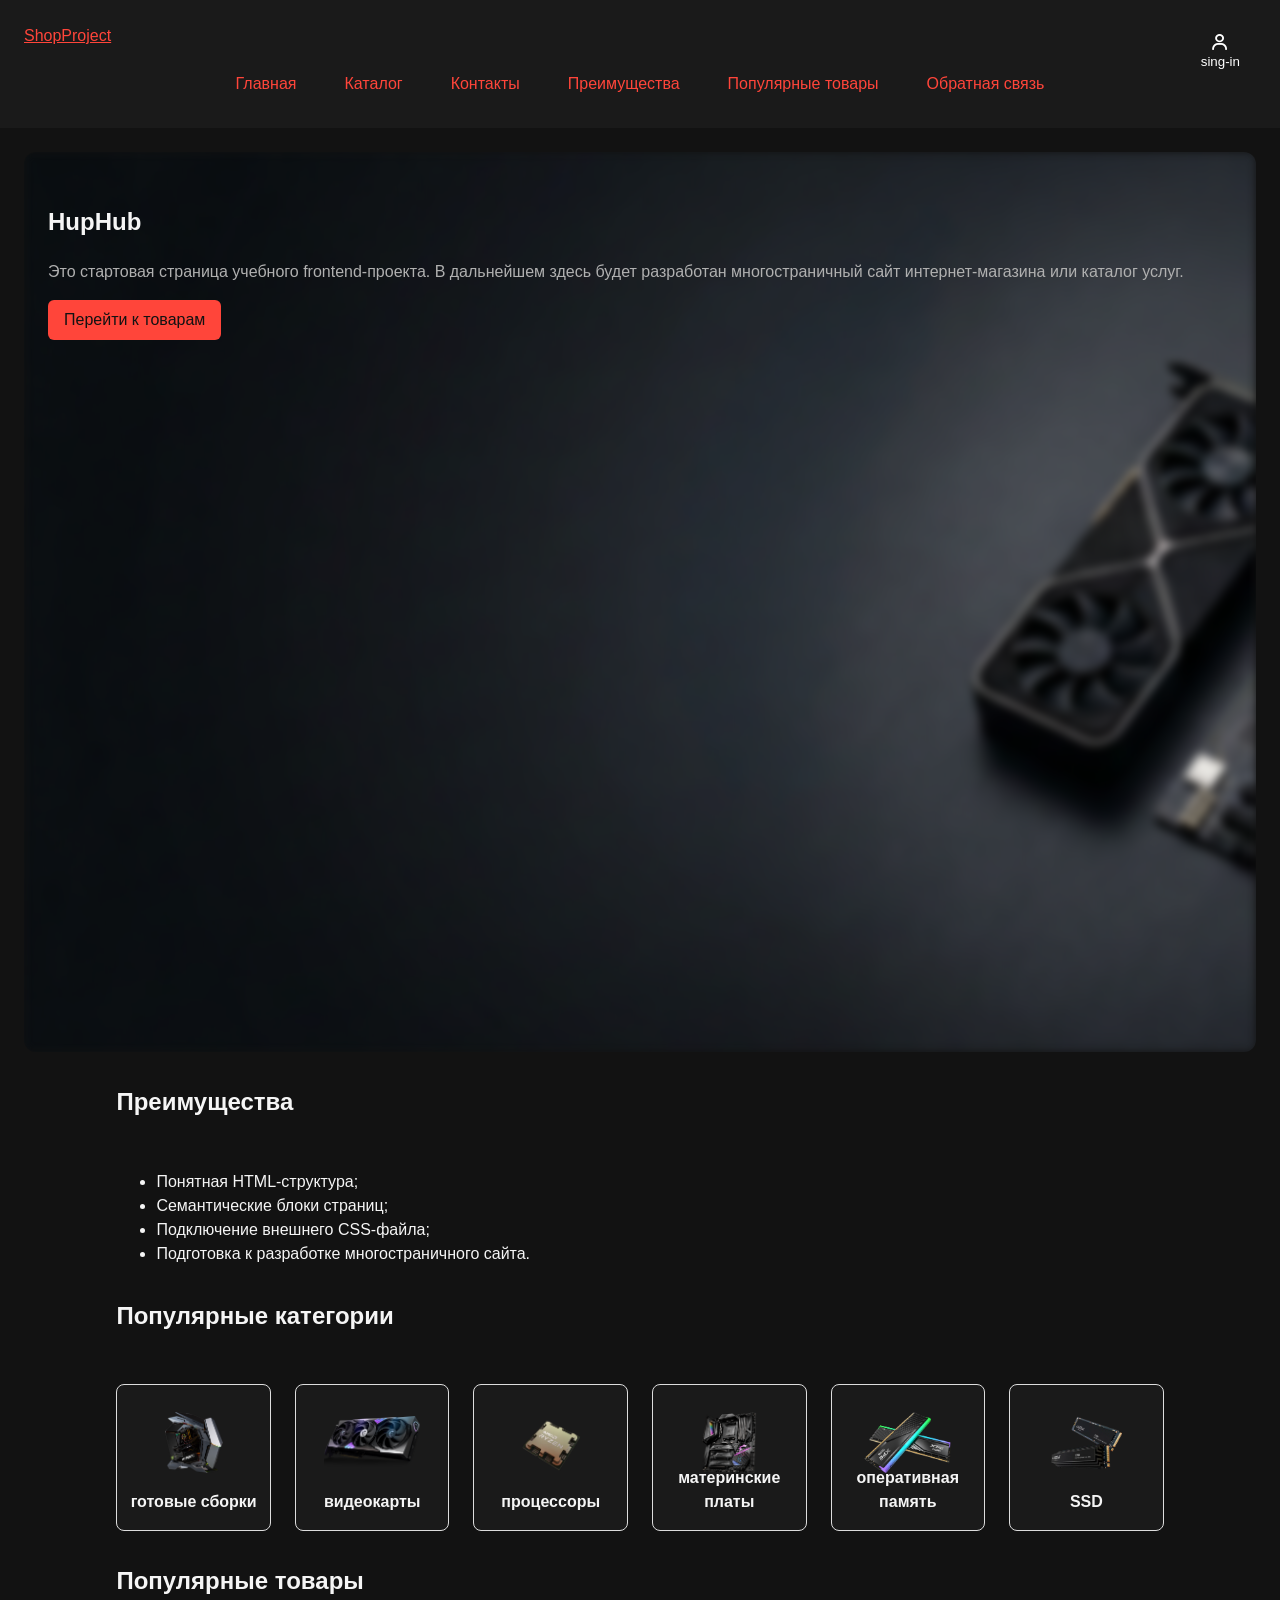
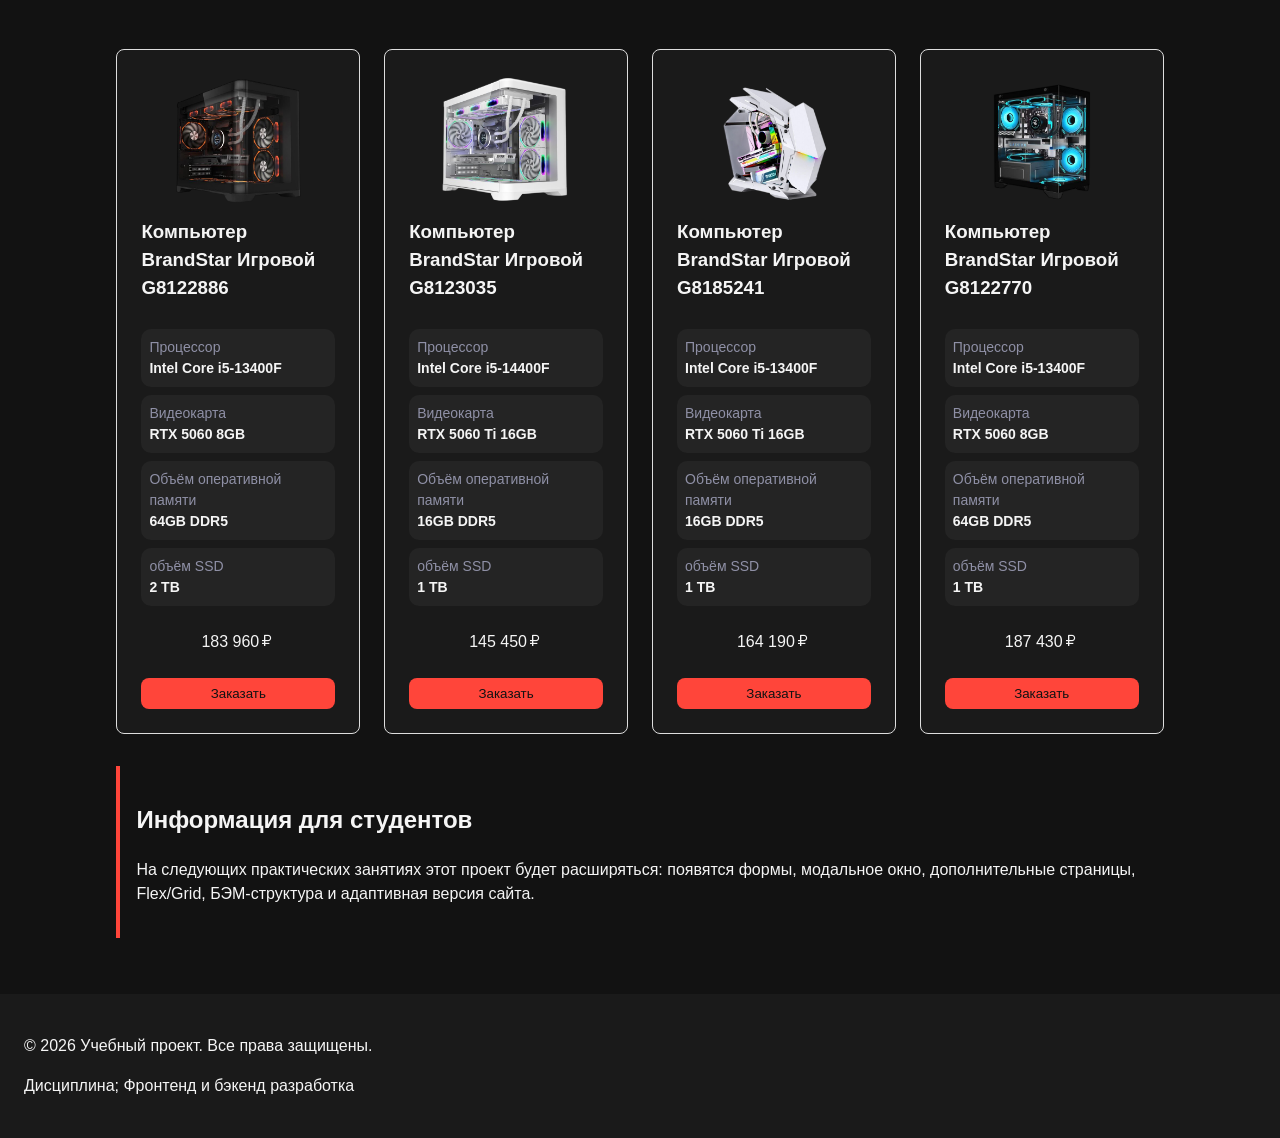
==== commit 558faf52: "feat: design" ====
--- a/index.html
+++ b/index.html
@@ -5,6 +5,7 @@
         <meta name = "viewport" content="width=device-width, initial-scale=1.0">
         <title>Каталог товаров</title>
         <link rel="stylesheet" href="css/style.css">
+        <link href='https://unpkg.com/boxicons@2.1.4/css/boxicons.min.css' rel='stylesheet'>
         <script src="js/main.js" defer></script>
     </head>
 
@@ -12,7 +13,10 @@
     <header>
         <div class="site-header">
             <a class="site-logo" href="index.htm">ShopProject</a>
-            <button class="login__button" type="button">Sing in</button>
+            <button class="login__button" type="button">
+                <i class='bx bx-user'></i>
+                <p>sing-in</p>
+            </button>
             <nav class="site-nav" aria-label="Основная навигация">
                 <ul class="site-nav__list">
                     <li><a href="index.html">Главная</a></li>
@@ -50,39 +54,226 @@
                 <li>Подготовка к разработке многостраничного сайта.</li>
             </ul>
         </section>
+
+        <section class="section" id="categories">
+            <h2>Популярные категории</h2>
+
+            <div class="categories-grid">
+                <article class="category-card">
+                    <img src="css/images/categories-icons/PC.png" alt="">
+                    <h3>готовые сборки</h3>
+                </article>
+            
+                <article class="category-card">
+                    <img src="css/images/categories-icons/vga.png" alt="">
+                    <h3>видеокарты</h3>
+                </article>
+            
+                <article class="category-card">
+                    <img src="css/images/categories-icons/Pro.png" alt="">
+                    <h3>процессоры</h3>
+                </article>
+            
+                <article class="category-card">
+                    <img src="css/images/categories-icons/mp.png" alt="">
+                    <h3>материнские<br>платы</h3>
+                </article>
+            
+                <article class="category-card">
+                    <img src="css/images/categories-icons/om.png" alt="">
+                    <h3>оперативная <br> память</h3>
+                </article>
+            
+                <article class="category-card">
+                    <img src="css/images/categories-icons/ssd.png" alt="">
+                    <h3>SSD</h3>
+                </article>
+            </div>
+
+            <div class=""></div>
+        </section>
         
         <section class="section" id="popular">
             <h2>Популярные товары</h2>
 
             <div class="products-grid">
                 <article class="product-card">
-                    <h3>Товар 1</h3>
-                    <p>Краткое описание учебного товара.</p>
-                    <p>Цена: 1000 руб.</p>
+                    <img src="css/images/product-icons/BrandStarG8122886.png" alt="">
+                    <h3>Компьютер BrandStar Игровой G8122886</h3>
+                    <div class="pr-features">
+                        <div class="pr-features__item">
+                            <div class="pr-features__content">
+                                <div class="pr-features__name">Процессор</div>
+                                <div class="pr-features__value">Intel Core i5-13400F</div>
+                            </div>
+                        </div>
+                        <div class="pr-features__item">
+                            <div class="pr-features__content">
+                                <div class="pr-features__name">Видеокарта</div>
+                                <div class="pr-features__value">RTX 5060 8GB</div>
+                            </div>
+                        </div>
+                        <div class="pr-features__item">
+                            <div class="pr-features__content">
+                                <div class="pr-features__name">Объём оперативной памяти</div>
+                                <div class="pr-features__value">64GB DDR5</div>
+                            </div>
+                        </div>
+                        <div class="pr-features__item">
+                            <div class="pr-features__content">
+                                <div class="pr-features__name">объём SSD</div>
+                                <div class="pr-features__value">2 TB</div>
+                            </div>
+                        </div>
+                    </div>
+                    <p>183 960<i class='bx bx-ruble'></i></p>
                     <button class="button product-card__button" type="button" data-product="Товар 1">
                         Заказать
                     </button>
                 </article>
 
                 <article class="product-card">
-                    <h3>Товар 2</h3>
-                    <p>Краткое описание учебного товара.</p>
-                    <p>Цена: 1500 руб.</p>
+                    <img src="css/images/product-icons/BrandStarG8123035.png" alt="">
+                    <h3>Компьютер BrandStar Игровой G8123035</h3>
+                    <div class="pr-features">
+                        <div class="pr-features__item">
+                            <div class="pr-features__icon">
+                                <!-- <img src="css/images/product-icons/cpu.svg" alt="protsessor"> -->
+                            </div>
+                            <div class="pr-features__content">
+                                <div class="pr-features__name">Процессор</div>
+                                <div class="pr-features__value">Intel Core i5-14400F</div>
+                            </div>
+                        </div>
+                        <div class="pr-features__item">
+                            <div class="pr-features__icon">
+                                <!-- <img src="css/images/product-icons/cpu.svg" alt="protsessor"> -->
+                            </div>
+                            <div class="pr-features__content">
+                                <div class="pr-features__name">Видеокарта</div>
+                                <div class="pr-features__value">RTX 5060 Ti 16GB</div>
+                            </div>
+                        </div>
+                        <div class="pr-features__item">
+                            <div class="pr-features__icon">
+                                <!-- <img src="css/images/product-icons/cpu.svg" alt="protsessor"> -->
+                            </div>
+                            <div class="pr-features__content">
+                                <div class="pr-features__name">Объём оперативной памяти</div>
+                                <div class="pr-features__value">16GB DDR5</div>
+                            </div>
+                        </div>
+                        <div class="pr-features__item">
+                            <div class="pr-features__icon">
+                                <!-- <img src="css/images/product-icons/cpu.svg" alt="protsessor"> -->
+                            </div>
+                            <div class="pr-features__content">
+                                <div class="pr-features__name">объём SSD</div>
+                                <div class="pr-features__value">1 TB</div>
+                            </div>
+                        </div>
+                    </div>
+                    <p>145 450<i class='bx bx-ruble'></i></p>
                     <button class="button product-card__button" type="button" data-product="Товар 2">
                         Заказать
                     </button>
                 </article>
 
                 <article class="product-card">
-                    <h3>Товар 3</h3>
-                    <p>Краткое описание учебного товара.</p>
-                    <p>Цена: 2000 руб.</p>
+                    <img src="css/images/product-icons/BrandStarG8185241.png" alt="">
+                    <h3>Компьютер BrandStar Игровой G8185241</h3>
+                    <div class="pr-features">
+                        <div class="pr-features__item">
+                            <div class="pr-features__icon">
+                                <!-- <img src="css/images/product-icons/cpu.svg" alt="protsessor"> -->
+                            </div>
+                            <div class="pr-features__content">
+                                <div class="pr-features__name">Процессор</div>
+                                <div class="pr-features__value">Intel Core i5-13400F</div>
+                            </div>
+                        </div>
+                        <div class="pr-features__item">
+                            <div class="pr-features__icon">
+                                <!-- <img src="css/images/product-icons/cpu.svg" alt="protsessor"> -->
+                            </div>
+                            <div class="pr-features__content">
+                                <div class="pr-features__name">Видеокарта</div>
+                                <div class="pr-features__value">RTX 5060 Ti 16GB</div>
+                            </div>
+                        </div>
+                        <div class="pr-features__item">
+                            <div class="pr-features__icon">
+                                <!-- <img src="css/images/product-icons/cpu.svg" alt="protsessor"> -->
+                            </div>
+                            <div class="pr-features__content">
+                                <div class="pr-features__name">Объём оперативной памяти</div>
+                                <div class="pr-features__value">16GB DDR5</div>
+                            </div>
+                        </div>
+                        <div class="pr-features__item">
+                            <div class="pr-features__icon">
+                                <!-- <img src="css/images/product-icons/cpu.svg" alt="protsessor"> -->
+                            </div>
+                            <div class="pr-features__content">
+                                <div class="pr-features__name">объём SSD</div>
+                                <div class="pr-features__value">1 TB</div>
+                            </div>
+                        </div>
+                    </div>
+                    <p>164 190<i class='bx bx-ruble'></i></p>
                     <button class="button product-card__button" type="button" data-product="Товар 3">
                         Заказать
                     </button>
                 </article>
-            </div>
-            </section>
+
+                <article class="product-card">
+                    <img src="css/images/product-icons/BrandStarG8122770.png" alt="">
+                    <h3>Компьютер BrandStar Игровой G8122770</h3>
+                    <div class="pr-features">
+                        <div class="pr-features__item">
+                            <div class="pr-features__icon">
+                                <!-- <img src="css/images/product-icons/cpu.svg" alt="protsessor"> -->
+                            </div>
+                            <div class="pr-features__content">
+                                <div class="pr-features__name">Процессор</div>
+                                <div class="pr-features__value">Intel Core i5-13400F</div>
+                            </div>
+                        </div>
+                        <div class="pr-features__item">
+                            <div class="pr-features__icon">
+                                <!-- <img src="css/images/product-icons/cpu.svg" alt="protsessor"> -->
+                            </div>
+                            <div class="pr-features__content">
+                                <div class="pr-features__name">Видеокарта</div>
+                                <div class="pr-features__value">RTX 5060 8GB</div>
+                            </div>
+                        </div>
+                        <div class="pr-features__item">
+                            <div class="pr-features__icon">
+                                <!-- <img src="css/images/product-icons/cpu.svg" alt="protsessor"> -->
+                            </div>
+                            <div class="pr-features__content">
+                                <div class="pr-features__name">Объём оперативной памяти</div>
+                                <div class="pr-features__value">64GB DDR5</div>
+                            </div>
+                        </div>
+                        <div class="pr-features__item">
+                            <div class="pr-features__icon">
+                                <!-- <img src="css/images/product-icons/cpu.svg" alt="protsessor"> -->
+                            </div>
+                            <div class="pr-features__content">
+                                <div class="pr-features__name">объём SSD</div>
+                                <div class="pr-features__value">1 TB</div>
+                            </div>
+                        </div>
+                    </div>
+                    <p>187 430<i class='bx bx-ruble'></i></p>
+                    <button class="button product-card__button" type="button" data-product="Товар 3">
+                        Заказать
+                    </button>
+                </article>
+            </div>
+        </section>
 
 
         <aside class="aside-info">
@@ -101,6 +292,8 @@
     </footer>
 
     <dialog class="order-dialog" id="order-dialog" aria-labelledby="order-dialog-title">
+        
+        <button type="button" class="close-order-dialog" id="close-order-dialog"> <i class="bx bx-x"></i> </button>
         <h2 id="order-dialog-title">Оформление заявки</h2>
         
         <form class="order-form" id="order-form" action="#" method="post" novalidate>
@@ -146,7 +339,6 @@
                 >
                 <small>Формат: +7 (900) 000-00-00</small>
             </div>
-            
             
             <div class="form-field">
                 <label for="order-date">Дата связи</label>
@@ -189,18 +381,17 @@
                 </label>
             </div>
             
-            <div class="form-actions">
-                <button type="button" id="close-order-dialog">Закрыть</button>
-                <button type="submit">Отправить заявку</button>
-            </div>
+            <button type="submit">Отправить заявку</button>
 
         </form>
     </dialog>
     
     <dialog class="login-dialog" id="login-dialog" aria-labelledby="login-dialog-title">
+        
+        <button type="button" class="close-login-dialog"> <i class="bx bx-x"></i> </button>
         <h2 id="login-dialog-title">Sign in</h2>
         <form class="login-form" id="login-form" action="#" method="post" novalidate>
-            <div class="form-field">
+            <div class="login-field">
                 <input 
                 id="username"
                 name="username"
@@ -209,9 +400,10 @@
                 minlength="2"
                 required
                 >
-            </div>
-
-            <div class="form-field">
+                <i class='bx bx-user'></i>
+            </div>
+
+            <div class="login-field">
                 <input 
                 id="password"
                 name="password"
@@ -220,9 +412,10 @@
                 minlength="4"
                 required
                 >
-            </div>
-
-             <div class="form-field form-field--checkbox">
+                <i class='bx bxs-lock-alt'></i>
+            </div>
+
+            <div class="form-field form-field--checkbox">
                 <label>
                     <input
                     id="remember"
@@ -234,11 +427,11 @@
                 </label>
             </div>
 
-            <div class="form-actions">
-                <button type="button">Sigh in</button>
-                <button type="button" class="close-login-dialog">Close</button>
-            </div>
-            
+            <button type="button" class="sing-in">Sigh in</button>
+            
+            <div class="register-link"> 
+                <a href="#">Создать аккаунт</a>
+            </div>
         </form>
     </dialog>
 
--- a/css/style.css
+++ b/css/style.css
@@ -1,14 +1,17 @@
+@import url('https://fonts.googleapis.com/css2?family=Montserrat:ital,wght@0,100..900;1,100..900&family=Poppins:ital,wght@0,100;0,200;0,300;0,400;0,500;0,600;0,700;0,800;0,900;1,100;1,200;1,300;1,400;1,500;1,600;1,700;1,800;1,900&family=Raleway:ital@0;1&display=swap');
+
 /* ===============================
    1. Переменные проекта
    =============================== */
 :root {
   /* Основные цвета проекта */
   --color-bg: #121212;
+  --color-bg-light: #242424;
   --color-text-title: #F5F5F5;
   --color-text:#B0B0B0;
   --color-muted: #666666;
-  --color-primary: #D96B27;
-  --color-primary-dark: #c25e00;
+  --color-primary: #ff453a;
+  --color-primary-dark: #e86f68;
   --color-border: #dddddd;
   --color-surface: #1A1A1A;
   --color-surface-accent: #1A1A1A;
@@ -31,7 +34,7 @@
   --radius-lg: 12px;
 
   /* Размеры */
-  --container-width: 1100px;
+  --container-width: 85%;
 
 }
 
@@ -42,6 +45,7 @@
 
 * {
   box-sizing: border-box;
+  font-family: "Montseratt", sans-serif;
 }
 
 body {
@@ -82,7 +86,13 @@
 
 .products-grid {
   display: grid;
-  grid-template-columns: repeat(3, 1fr);
+  grid-template-columns: repeat(4, 1fr);
+  gap: var(--space-lg);
+}
+
+.categories-grid {
+  display: grid;
+  grid-template-columns: repeat(6, 1fr);
   gap: var(--space-lg);
 }
 
@@ -177,29 +187,30 @@
 
 }
 
-.site-header button {
-  position: absolute; /* Вырываем кнопку из потока */
-  top: 0;             ; /* Прижимаем к верхнему краю */
+.site-header .login__button {
+  position: absolute; 
   right: 0;
   display: inline-block;
   padding: var(--space-sm) var(--space-md);
-  color: var(--color-black);
-  background-color: var(--color-primary);
+  color: var(--color-white);
+  background: transparent;
   text-decoration: none;
   border: none;
-  border-radius: var(--radius-sm);
   cursor: pointer;
+}
+
+.login__button i {
+  font-size: 20px;
+}
+
+.login__button p {
+  margin-top: 0;
 }
 
 .sile-logo {
     font-weight: bold;
     text-decoration: none;
     color: #222222;
-}
-
-.sigh-in__button {
-  margin-top: auto;
-  align-self: flex-start;
 }
 
 .site-nav__list {
@@ -242,7 +253,7 @@
 }
 
 .bg-image {
-  background-image: url('images/Background.png');
+  background-image: url('images/backgrounds/Background.png');
   background-size: cover;
   position: absolute;
   top: 0;
@@ -268,22 +279,107 @@
 
 .section h2 {
   margin-top: 0;
+  margin-bottom: 50px;
+}
+
+.category-card {
+  display: flex;
+  flex-direction: column;
+  position: relative;
+  gap: var(--space-sm);
+  margin-bottom: 0;
+  padding: var(--space-sm);
+  border: 1px solid var(--color-border);
+  border-radius: var(--radius-md);
+  background-color: var(--color-surface);
+  align-items: center;
+  justify-content: center;
+  transition: transform 0.5s ;
+}
+
+.category-card h3 {
+  position: absolute;
+  text-align: center;
+  bottom: 10px;
+  font-weight: 700;
+  font-size: 16px;
+  bottom: 0;
+}
+
+.category-card img {
+ max-width: 70%;
+ max-height: 70%;
+ display: block;
+ padding-bottom: 30px;
+}
+
+.category-card:hover {
+  border-color: var(--color-primary);
+  transform: translate(0, -15px);
+  box-shadow: 0 0 10px 5px rgba(255, 69, 58, 0.5);
 }
 
 .product-card {
   display: flex;
   flex-direction: column;
+  align-items: center;
+  justify-content: center;
   gap: var(--space-sm);
   margin-bottom: 0;
-  padding: var(--space-md);
+  padding: var(--space-lg);
   border: 1px solid var(--color-border);
   border-radius: var(--radius-md);
   background-color: var(--color-surface);
+  transition: transform 0.5s ;
+}
+
+.product-card:hover {
+  border-color: var(--color-primary);
+  transform: translate(0, -10px);
+  box-shadow: 0 0 20px rgba(255, 69, 58, 0.5);
+}
+
+.product-card img {
+  max-width: 70%;
+  max-height: 70%;
+}
+
+.pr-features {
+  display: grid;
+  grid-template-columns: repeat(1, 1fr);
+  gap: var(--space-sm);
+  width: 100%;
+}
+
+.pr-features__item {
+  display: flex;
+  background-color: var(--color-bg-light);
+  border-radius: 10px;
+}
+
+.pr-features__content {
+  flex: 1;
+  padding: var(--space-sm);
+  text-align: left;
+  width: 80%;
+}
+
+.pr-features__name {
+  background: transparent;
+  color: #8f90a6;
+  font-size: 14px;
+}
+
+.pr-features__value {
+  font-size: 14px;
+  font-weight: 600;
 }
 
 .product-card .button {
   margin-top: auto;
+  width: 100%;
   align-self: flex-start;
+  border-radius: var(--radius-md);
 }
 
 .product-card:hover {
@@ -334,12 +430,19 @@
    5. Форма и модальное окно
    =============================== */
 
-
-.order-dialog {
-  width: min(100% - 32px, 560px);
-  padding: 24px;
+.close-order-dialog {
+  position: absolute; 
+  right: 20px;
+  display: inline-block;
+  color: var(--color-white);
+  background: transparent;
+  text-decoration: none;
   border: none;
-  border-radius: 12px;
+  cursor: pointer;
+}
+
+.close-order-dialog i {
+  font-size: 20px;
 }
 
 .order-dialog::backdrop {
@@ -349,9 +452,11 @@
 .order-dialog {
   width: min(100% - 32px, 560px);
   padding: var(--space-lg);
-  border: none;
   border-radius: var(--radius-lg);
-  background-color: var(--color-bg);
+  background: transparent;
+  border: 1px solid var(--color-primary);
+  backdrop-filter: blur(20px);
+  box-shadow: 0 0 10px rgba(0, 0, 0, 0.2);
   color: var(--color-text-title);
 }
 
@@ -360,11 +465,11 @@
 }
 
 .order-dialog h2 {
-  border-bottom: 3px solid var(--color-primary);
+  text-align: center;
 }
 
 .form-field {
-  margin-bottom: var(--space-sm);
+  margin-bottom: var(--space-md);
 }
 
 .form-field label {
@@ -433,16 +538,15 @@
   background-color: var(--color-success-bg);
 }
 
-.login-dialog::backdrop {
-  background-color: rgba(0, 0, 0, 0.5);
-}
-
 .login-dialog {
-  width: 30%;
+  width: 25%;
   padding: var(--space-lg);
   border: none;
   border-radius: var(--radius-lg);
-  background-color: var(--color-bg);
+  background: transparent;
+  border: 1px solid var(--color-primary);
+  backdrop-filter: blur(20px);
+  box-shadow: 0 0 10px rgba(0, 0, 0, 0.2);
   color: var(--color-text-title);
 }
 
@@ -450,5 +554,82 @@
   background-color: rgba(0, 0, 0, 0.5);
 }
 
-
-
+.close-login-dialog {
+  position: absolute; 
+  right: 20px;
+  display: inline-block;
+  color: var(--color-white);
+  background: transparent;
+  text-decoration: none;
+  border: none;
+  cursor: pointer;
+}
+
+.close-login-dialog i {
+  font-size: 20px;
+}
+
+.login-dialog h2 {
+  text-align: center;
+}
+
+.login-field {
+  width: 100%;
+  height: 50px;
+  margin: 30px 0;
+  position: relative;
+}
+
+.login-field input {
+  width: 100%;
+  height: 100%;
+  background: transparent;
+  outline: none;
+  border: 1px solid var(--color-primary);
+  border-radius: 40px;
+  font-size: 14px;
+  color: var(--color-white);
+  padding: var(--space-md) var(--space-lg) var(--space-md) var(--space-md);
+}
+
+.login-field input::placeholder {
+  color: var(--color-white)
+}
+
+.login-field i {
+  position: absolute;
+  right: 20px;
+  top: 50%;
+  transform: translateY(-50%);
+  font-size: 18px;
+}
+
+.sing-in {
+  width: 100%;
+  height: 40px;
+  background-color: var(--color-primary);
+  border: none;
+  outline: none;
+  border-radius: 40px;
+  box-shadow: 0 0 10px rgba(0, 0, 0, 0.1);
+  cursor: pointer;
+  color: var(--color-black);
+  font-weight: 600;
+}
+
+.login-dialog .register-link {
+  text-align: center;
+  margin-top: 20px;
+}
+
+.register-link a {
+  text-decoration: none;
+  font-weight: 600;
+}
+
+
+
+
+
+
+
